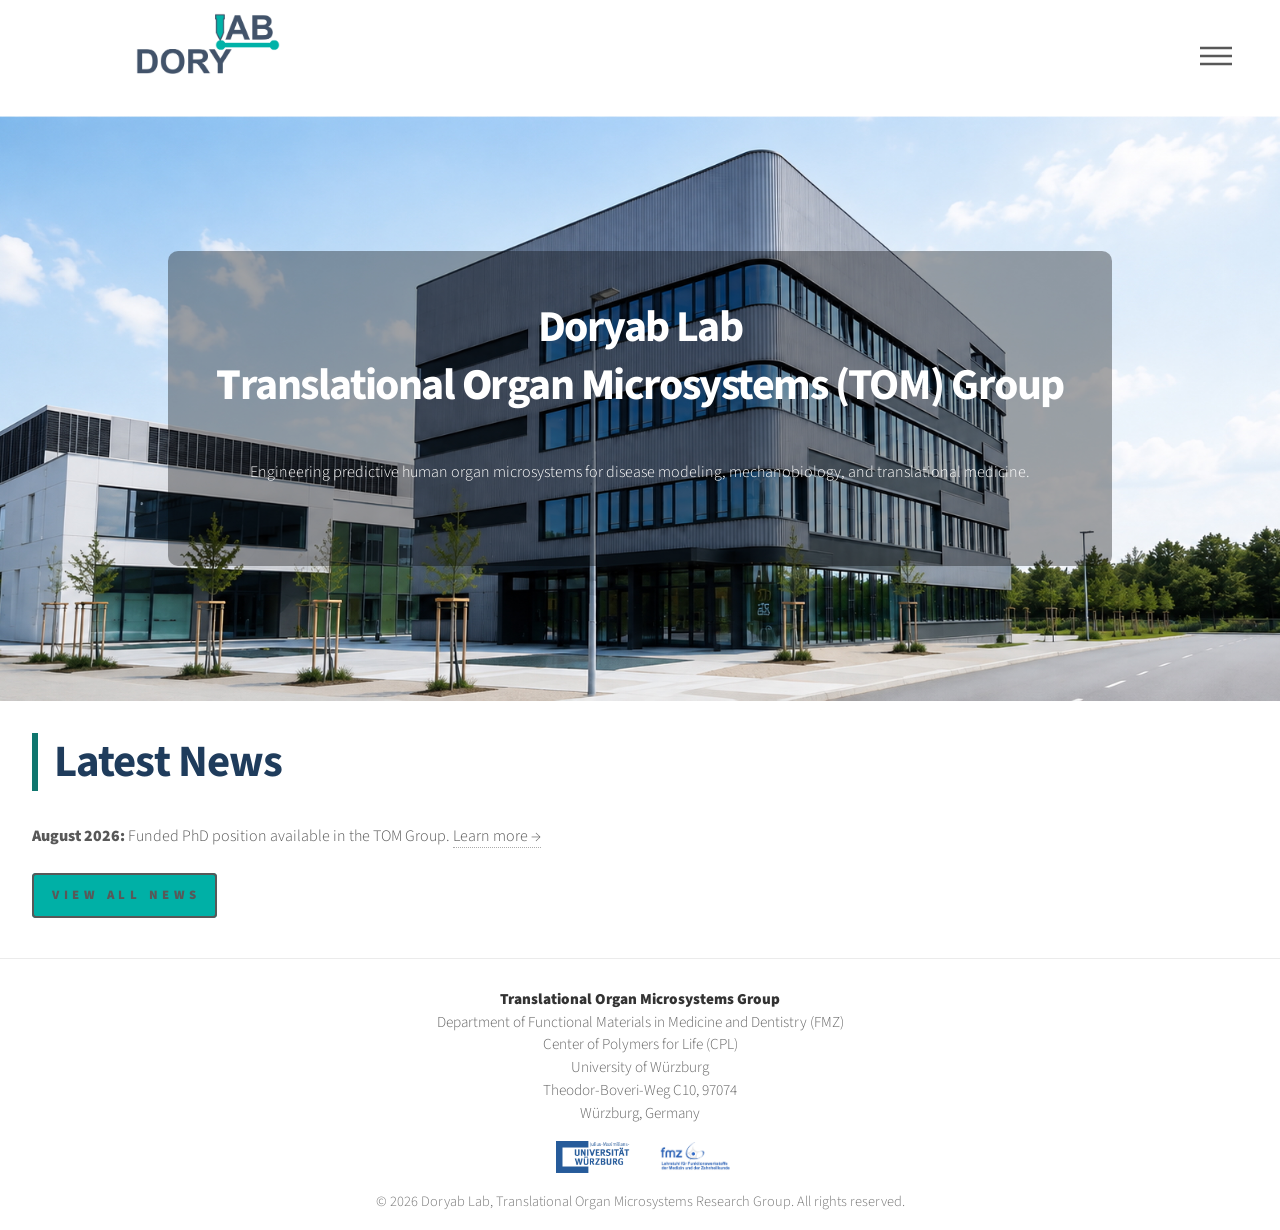
==== index.html @ 197b0c92 "Update index.html" ====
<html>
<head>
    <title>Doryab Lab</title>
    <meta charset="utf-8" />
    <meta name="viewport" content="width=device-width, initial-scale=1, user-scalable=no" />
    <link rel="stylesheet" href="assets/css/main.css" />
    <noscript><link rel="stylesheet" href="assets/css/noscript.css" /></noscript>
</head>
	<body class="is-preload">
		<!-- Wrapper -->
			<div id="wrapper">

				<!-- Header -->
					<header id="header">
						<div class="inner">

							<!-- Logo -->
								<a href="index.html" class="logo">
									<span class="symbol"><img src="images/logo.png" alt="" /></span>
								</a>

							<!-- Nav -->
								<nav>
									<ul>
										<li><a href="#menu">Menu</a></li>
									</ul>
								</nav>

						</div>
					</header>

				<!-- Menu -->
					<nav id="menu">
						<h2>Menu</h2>
						<ul>
							<li><a href="index.html">Home</a></li>
							<li><a href="research.html">Research Vision</a></li>
							<li><a href="team.html">Meet the Team</a></li>
							<li><a href="publications.html">Publications</a></li>
							<li><a href="positions.html">Positions</a></li>
							<li><a href="links.html">Links</a></li>
						</ul>
					</nav>

				<!-- Main -->
					<div id="main">

						<section id="hero">

						<!-- Background media -->
						<img id="hero-image" src="images/hero1.jpg" alt="Hero Image">

						<video id="hero-video" muted autoplay loop playsinline>
							<source src="" type="video/mp4">
						</video>
						<!-- Text Overlay -->
						<div class="hero-overlay">

							<h1>
								Doryab Lab<br>
								<span class="hero-subtitle">
									<strong>T</strong>ranslational
									<strong>O</strong>rgan
									<strong>M</strong>icrosystems (TOM) Group
								</span>
							</h1>

							<p class="hero-text">
								Engineering predictive human organ microsystems for disease modeling,
								mechanobiology, and translational medicine.
							</p>

						</div>

						</section>
<section class="news-section">

    <div class="page-title-box">
        <h1>Latest News</h1>
    </div>

    <div class="news-slider">

        <div class="news-item active">
            <p>
                <strong>August 2026:</strong>
                Funded PhD position available in the TOM Group.
                <a href="positions.html">Learn more →</a>
            </p>
        </div>

<div class="news-item">
    <p>
        <strong>August 2026:</strong>
        Postdoctoral opportunities available in the TOM Group.
        <a href="positions.html">Learn more →</a>
    </p>
</div>

        <div class="news-item">
            <p>
                <strong>August 2026:</strong>
                Master's thesis projects are now available.
                <a href="positions.html">Learn more →</a>
            </p>
        </div>

        <div class="news-item">
            <p>
                <strong>August 2026:</strong>
                New publication in <em>Thorax</em>: “Breathing Immunity into In Vitro Lung Models.”
                <a href="news.html">Read more →</a>
            </p>
        </div>

        <div class="news-item">
            <p>
                <strong>August 2026:</strong>
                Doryab Lab established at the Center of Polymers for Life (CPL), University of Würzburg.
                <a href="news.html">Read more →</a>
            </p>
        </div>

    </div>

    <a href="news.html" class="button">View All News</a>

</section>
<footer id="footer-minimal">

<div class="footer-contact">

    <div class="footer-address">
        <strong>Translational Organ Microsystems Group</strong><br>
        Department of Functional Materials in Medicine and Dentistry (FMZ)<br>
        Center of Polymers for Life (CPL)<br>
        University of Würzburg<br>
        Theodor-Boveri-Weg C10, 97074<br>
        Würzburg, Germany
    </div>

    <div class="footer-logos">

        <a href="https://www.uni-wuerzburg.de/en/university/"
           target="_blank"
           title="University of Würzburg">
            <img src="images/Universität_Würzburg_Logo.png"
                 alt="University of Würzburg"
                 class="uni-logo">
        </a>

        <a href="https://www.fmz.uni-wuerzburg.de/"
           target="_blank"
           title="FMZ">
            <img src="images/fmz logo.jpg"
                 alt="FMZ"
                 class="fmz-logo">
        </a>

    </div>

</div>

<p class="footer-copyright">
    &copy; 2026 Doryab Lab, Translational Organ Microsystems Research Group.
    All rights reserved.
</p>

</footer>


		<!-- Scripts -->
			<script src="assets/js/jquery.min.js"></script>
			<script src="assets/js/browser.min.js"></script>
			<script src="assets/js/breakpoints.min.js"></script>
			<script src="assets/js/util.js"></script>
			<script src="assets/js/main.js"></script>

				<script>

			const mediaItems = [

				{ type: "image", src: "images/hero1.jpg", duration: 5000 },

				{ type: "image", src: "images/hero2.jpg", duration: 5000 },

				{ type: "image", src: "images/hero3.jpg", duration: 5000 },

				{ type: "image", src: "images/hero4.jpg", duration: 5000 },
				
				{ type: "image", src: "images/hero5.jpg", duration: 5000 },

				{ type: "image", src: "images/hero6.jpg", duration: 5000 },

				{ type: "image", src: "images/hero7.jpg", duration: 5000 },

			];

			let currentIndex = 0;

			const heroImage = document.getElementById("hero-image");
			const heroVideo = document.getElementById("hero-video");

			function showMedia(index) {

				const item = mediaItems[index];

				if (item.type === "image") {

					heroVideo.pause();
					heroVideo.style.display = "none";

					heroImage.style.display = "block";
					heroImage.src = item.src;

				} else {

					heroImage.style.display = "none";

					heroVideo.style.display = "block";

					heroVideo.src = item.src;

					heroVideo.load();

					heroVideo.play();

				}

				setTimeout(() => {

					currentIndex++;

					if (currentIndex >= mediaItems.length)
						currentIndex = 0;

					showMedia(currentIndex);

				}, item.duration);
			}

			showMedia(0);

			</script>
	
<script>

let index = 0;
const items = document.querySelectorAll(".news-item");

function showNextNews() {

    items[index].classList.remove("active");

    index = (index + 1) % items.length;

    items[index].classList.add("active");

}

setInterval(showNextNews, 4000);

</script>
</body>
</html>
---- assets/css/main.css ----
@import url(fontawesome-all.min.css);
@import url("https://fonts.googleapis.com/css?family=Source+Sans+Pro:300,700,900");

/*
	Phantom by HTML5 UP
	html5up.net | @ajlkn
	Free for personal and commercial use under the CCA 3.0 license (html5up.net/license)
*/

html, body, div, span, applet, object,
iframe, h1, h2, h3, h4, h5, h6, p, blockquote,
pre, a, abbr, acronym, address, big, cite,
code, del, dfn, em, img, ins, kbd, q, s, samp,
small, strike, strong, sub, sup, tt, var, b,
u, i, center, dl, dt, dd, ol, ul, li, fieldset,
form, label, legend, table, caption, tbody,
tfoot, thead, tr, th, td, article, aside,
canvas, details, embed, figure, figcaption,
footer, header, hgroup, menu, nav, output, ruby,
section, summary, time, mark, audio, video {
	margin: 0;
	padding: 0;
	border: 0;
	font-size: 100%;
	font: inherit;
	vertical-align: baseline;}

article, aside, details, figcaption, figure,
footer, header, hgroup, menu, nav, section {
	display: block;}

body {
	line-height: 1;
}

ol, ul {
	list-style: none;
}

blockquote, q {
	quotes: none;
}

	blockquote:before, blockquote:after, q:before, q:after {
		content: '';
		content: none;
	}

table {
	border-collapse: collapse;
	border-spacing: 0;
}

body {
	-webkit-text-size-adjust: none;
}

mark {
	background-color: transparent;
	color: inherit;
}

input::-moz-focus-inner {
	border: 0;
	padding: 0;
}

input, select, textarea {
	-moz-appearance: none;
	-webkit-appearance: none;
	-ms-appearance: none;
	appearance: none;
}

/* Basic */

	@-ms-viewport {
		width: device-width;
	}

	body {
		-ms-overflow-style: scrollbar;
	}

	@media screen and (max-width: 480px) {

		html, body {
			min-width: 320px;
		}

	}

	html {
		box-sizing: border-box;
	}

	*, *:before, *:after {
		box-sizing: inherit;
	}

	body {
		background: #ffffff;
	}

		body.is-preload *, body.is-preload *:before, body.is-preload *:after {
			-moz-animation: none !important;
			-webkit-animation: none !important;
			-ms-animation: none !important;
			animation: none !important;
			-moz-transition: none !important;
			-webkit-transition: none !important;
			-ms-transition: none !important;
			transition: none !important;
		}

/* Type */

	body, input, select, textarea {
		color: #585858;
		font-family: "Source Sans Pro", Helvetica, sans-serif;
		font-size: 16pt;
		font-weight: 300;
		line-height: 1.75;
	}

		@media screen and (max-width: 1680px) {

			body, input, select, textarea {
				font-size: 14pt;
			}

		}

		@media screen and (max-width: 1280px) {

			body, input, select, textarea {
				font-size: 12pt;
			}

		}

	a {
		-moz-transition: border-bottom-color 0.2s ease, color 0.2s ease;
		-webkit-transition: border-bottom-color 0.2s ease, color 0.2s ease;
		-ms-transition: border-bottom-color 0.2s ease, color 0.2s ease;
		transition: border-bottom-color 0.2s ease, color 0.2s ease;
		text-decoration: none;
		color: #585858;
		border-bottom: dotted 1px rgba(88, 88, 88, 0.5);
	}

		a:hover {
			border-bottom-color: transparent;
			color: #f2849e !important;
		}

	strong, b {
		font-weight: 900;
	}

	em, i {
		font-style: italic;
	}

	p {
		margin: 0 0 2em 0;
	}

	h1 {
		font-size: 2.75em;
		font-weight: 700;
		line-height: 1.3;
		margin: 0 0 1em 0;
		letter-spacing: -0.035em;
	}

		h1 a {
			color: inherit;
		}

		@media screen and (max-width: 736px) {

			h1 {
				font-size: 2em;
				margin: 0 0 1em 0;
			}

		}

		@media screen and (max-width: 360px) {

			h1 {
				font-size: 1.75em;
			}

		}

	h2, h3, h4, h5, h6 {
		font-weight: 900;
		line-height: 1.5;
		margin: 0 0 2em 0;
		text-transform: uppercase;
		letter-spacing: 0.35em;
	}

		h2 a, h3 a, h4 a, h5 a, h6 a {
			color: inherit;
		}

	h2 {
		font-size: 1.1em;
	}

	h3 {
		font-size: 1em;
	}

	h4 {
		font-size: 0.8em;
	}

	h5 {
		font-size: 0.8em;
	}

	h6 {
		font-size: 0.8em;
	}

	@media screen and (max-width: 980px) {

		h1 br, h2 br, h3 br, h4 br, h5 br, h6 br {
			display: none;
		}

	}

	@media screen and (max-width: 736px) {

		h2 {
			font-size: 1em;
		}

		h3 {
			font-size: 0.8em;
		}

	}

	sub {
		font-size: 0.8em;
		position: relative;
		top: 0.5em;
	}

	sup {
		font-size: 0.8em;
		position: relative;
		top: -0.5em;
	}

	blockquote {
		border-left: solid 4px #c9c9c9;
		font-style: italic;
		margin: 0 0 2em 0;
		padding: 0.5em 0 0.5em 2em;
	}

	code {
		background: rgba(144, 144, 144, 0.075);
		border-radius: 4px;
		border: solid 1px #c9c9c9;
		font-family: "Courier New", monospace;
		font-size: 0.9em;
		margin: 0 0.25em;
		padding: 0.25em 0.65em;
	}

	pre {
		-webkit-overflow-scrolling: touch;
		font-family: "Courier New", monospace;
		font-size: 0.9em;
		margin: 0 0 2em 0;
	}

		pre code {
			display: block;
			line-height: 1.75;
			padding: 1em 1.5em;
			overflow-x: auto;
		}

	hr {
		border: 0;
		border-bottom: solid 1px #c9c9c9;
		margin: 2em 0;
	}

		hr.major {
			margin: 3em 0;
		}

	.align-left {
		text-align: left;
	}

	.align-center {
		text-align: center;
	}

	.align-right {
		text-align: right;
	}

/* Row */

	.row {
		display: flex;
		flex-wrap: wrap;
		box-sizing: border-box;
		align-items: stretch;
	}

		.row > * {
			box-sizing: border-box;
		}

		.row.gtr-uniform > * > :last-child {
			margin-bottom: 0;
		}

		.row.aln-left {
			justify-content: flex-start;
		}

		.row.aln-center {
			justify-content: center;
		}

		.row.aln-right {
			justify-content: flex-end;
		}

		.row.aln-top {
			align-items: flex-start;
		}

		.row.aln-middle {
			align-items: center;
		}

		.row.aln-bottom {
			align-items: flex-end;
		}

		.row > .imp {
			order: -1;
		}

		.row > .col-1 {
			width: 8.33333%;
		}

		.row > .off-1 {
			margin-left: 8.33333%;
		}

		.row > .col-2 {
			width: 16.66667%;
		}

		.row > .off-2 {
			margin-left: 16.66667%;
		}

		.row > .col-3 {
			width: 25%;
		}

		.row > .off-3 {
			margin-left: 25%;
		}

		.row > .col-4 {
			width: 33.33333%;
		}

		.row > .off-4 {
			margin-left: 33.33333%;
		}

		.row > .col-5 {
			width: 41.66667%;
		}

		.row > .off-5 {
			margin-left: 41.66667%;
		}

		.row > .col-6 {
			width: 50%;
		}

		.row > .off-6 {
			margin-left: 50%;
		}

		.row > .col-7 {
			width: 58.33333%;
		}

		.row > .off-7 {
			margin-left: 58.33333%;
		}

		.row > .col-8 {
			width: 66.66667%;
		}

		.row > .off-8 {
			margin-left: 66.66667%;
		}

		.row > .col-9 {
			width: 75%;
		}

		.row > .off-9 {
			margin-left: 75%;
		}

		.row > .col-10 {
			width: 83.33333%;
		}

		.row > .off-10 {
			margin-left: 83.33333%;
		}

		.row > .col-11 {
			width: 91.66667%;
		}

		.row > .off-11 {
			margin-left: 91.66667%;
		}

		.row > .col-12 {
			width: 100%;
		}

		.row > .off-12 {
			margin-left: 100%;
		}

		.row.gtr-0 {
			margin-top: 0;
			margin-left: 0em;
		}

			.row.gtr-0 > * {
				padding: 0 0 0 0em;
			}

			.row.gtr-0.gtr-uniform {
				margin-top: 0em;
			}

				.row.gtr-0.gtr-uniform > * {
					padding-top: 0em;
				}

		.row.gtr-25 {
			margin-top: 0;
			margin-left: -0.5em;
		}

			.row.gtr-25 > * {
				padding: 0 0 0 0.5em;
			}

			.row.gtr-25.gtr-uniform {
				margin-top: -0.5em;
			}

				.row.gtr-25.gtr-uniform > * {
					padding-top: 0.5em;
				}

		.row.gtr-50 {
			margin-top: 0;
			margin-left: -1em;
		}

			.row.gtr-50 > * {
				padding: 0 0 0 1em;
			}

			.row.gtr-50.gtr-uniform {
				margin-top: -1em;
			}

				.row.gtr-50.gtr-uniform > * {
					padding-top: 1em;
				}

		.row {
			margin-top: 0;
			margin-left: -2em;
		}

			.row > * {
				padding: 0 0 0 2em;
			}

			.row.gtr-uniform {
				margin-top: -2em;
			}

				.row.gtr-uniform > * {
					padding-top: 2em;
				}

		.row.gtr-150 {
			margin-top: 0;
			margin-left: -3em;
		}

			.row.gtr-150 > * {
				padding: 0 0 0 3em;
			}

			.row.gtr-150.gtr-uniform {
				margin-top: -3em;
			}

				.row.gtr-150.gtr-uniform > * {
					padding-top: 3em;
				}

		.row.gtr-200 {
			margin-top: 0;
			margin-left: -4em;
		}

			.row.gtr-200 > * {
				padding: 0 0 0 4em;
			}

			.row.gtr-200.gtr-uniform {
				margin-top: -4em;
			}

				.row.gtr-200.gtr-uniform > * {
					padding-top: 4em;
				}

		@media screen and (max-width: 1680px) {

			.row {
				display: flex;
				flex-wrap: wrap;
				box-sizing: border-box;
				align-items: stretch;
			}

				.row > * {
					box-sizing: border-box;
				}

				.row.gtr-uniform > * > :last-child {
					margin-bottom: 0;
				}

				.row.aln-left {
					justify-content: flex-start;
				}

				.row.aln-center {
					justify-content: center;
				}

				.row.aln-right {
					justify-content: flex-end;
				}

				.row.aln-top {
					align-items: flex-start;
				}

				.row.aln-middle {
					align-items: center;
				}

				.row.aln-bottom {
					align-items: flex-end;
				}

				.row > .imp-xlarge {
					order: -1;
				}

				.row > .col-1-xlarge {
					width: 8.33333%;
				}

				.row > .off-1-xlarge {
					margin-left: 8.33333%;
				}

				.row > .col-2-xlarge {
					width: 16.66667%;
				}

				.row > .off-2-xlarge {
					margin-left: 16.66667%;
				}

				.row > .col-3-xlarge {
					width: 25%;
				}

				.row > .off-3-xlarge {
					margin-left: 25%;
				}

				.row > .col-4-xlarge {
					width: 33.33333%;
				}

				.row > .off-4-xlarge {
					margin-left: 33.33333%;
				}

				.row > .col-5-xlarge {
					width: 41.66667%;
				}

				.row > .off-5-xlarge {
					margin-left: 41.66667%;
				}

				.row > .col-6-xlarge {
					width: 50%;
				}

				.row > .off-6-xlarge {
					margin-left: 50%;
				}

				.row > .col-7-xlarge {
					width: 58.33333%;
				}

				.row > .off-7-xlarge {
					margin-left: 58.33333%;
				}

				.row > .col-8-xlarge {
					width: 66.66667%;
				}

				.row > .off-8-xlarge {
					margin-left: 66.66667%;
				}

				.row > .col-9-xlarge {
					width: 75%;
				}

				.row > .off-9-xlarge {
					margin-left: 75%;
				}

				.row > .col-10-xlarge {
					width: 83.33333%;
				}

				.row > .off-10-xlarge {
					margin-left: 83.33333%;
				}

				.row > .col-11-xlarge {
					width: 91.66667%;
				}

				.row > .off-11-xlarge {
					margin-left: 91.66667%;
				}

				.row > .col-12-xlarge {
					width: 100%;
				}

				.row > .off-12-xlarge {
					margin-left: 100%;
				}

				.row.gtr-0 {
					margin-top: 0;
					margin-left: 0em;
				}

					.row.gtr-0 > * {
						padding: 0 0 0 0em;
					}

					.row.gtr-0.gtr-uniform {
						margin-top: 0em;
					}

						.row.gtr-0.gtr-uniform > * {
							padding-top: 0em;
						}

				.row.gtr-25 {
					margin-top: 0;
					margin-left: -0.5em;
				}

					.row.gtr-25 > * {
						padding: 0 0 0 0.5em;
					}

					.row.gtr-25.gtr-uniform {
						margin-top: -0.5em;
					}

						.row.gtr-25.gtr-uniform > * {
							padding-top: 0.5em;
						}

				.row.gtr-50 {
					margin-top: 0;
					margin-left: -1em;
				}

					.row.gtr-50 > * {
						padding: 0 0 0 1em;
					}

					.row.gtr-50.gtr-uniform {
						margin-top: -1em;
					}

						.row.gtr-50.gtr-uniform > * {
							padding-top: 1em;
						}

				.row {
					margin-top: 0;
					margin-left: -2em;
				}

					.row > * {
						padding: 0 0 0 2em;
					}

					.row.gtr-uniform {
						margin-top: -2em;
					}

						.row.gtr-uniform > * {
							padding-top: 2em;
						}

				.row.gtr-150 {
					margin-top: 0;
					margin-left: -3em;
				}

					.row.gtr-150 > * {
						padding: 0 0 0 3em;
					}

					.row.gtr-150.gtr-uniform {
						margin-top: -3em;
					}

						.row.gtr-150.gtr-uniform > * {
							padding-top: 3em;
						}

				.row.gtr-200 {
					margin-top: 0;
					margin-left: -4em;
				}

					.row.gtr-200 > * {
						padding: 0 0 0 4em;
					}

					.row.gtr-200.gtr-uniform {
						margin-top: -4em;
					}

						.row.gtr-200.gtr-uniform > * {
							padding-top: 4em;
						}

		}

		@media screen and (max-width: 1280px) {

			.row {
				display: flex;
				flex-wrap: wrap;
				box-sizing: border-box;
				align-items: stretch;
			}

				.row > * {
					box-sizing: border-box;
				}

				.row.gtr-uniform > * > :last-child {
					margin-bottom: 0;
				}

				.row.aln-left {
					justify-content: flex-start;
				}

				.row.aln-center {
					justify-content: center;
				}

				.row.aln-right {
					justify-content: flex-end;
				}

				.row.aln-top {
					align-items: flex-start;
				}

				.row.aln-middle {
					align-items: center;
				}

				.row.aln-bottom {
					align-items: flex-end;
				}

				.row > .imp-large {
					order: -1;
				}

				.row > .col-1-large {
					width: 8.33333%;
				}

				.row > .off-1-large {
					margin-left: 8.33333%;
				}

				.row > .col-2-large {
					width: 16.66667%;
				}

				.row > .off-2-large {
					margin-left: 16.66667%;
				}

				.row > .col-3-large {
					width: 25%;
				}

				.row > .off-3-large {
					margin-left: 25%;
				}

				.row > .col-4-large {
					width: 33.33333%;
				}

				.row > .off-4-large {
					margin-left: 33.33333%;
				}

				.row > .col-5-large {
					width: 41.66667%;
				}

				.row > .off-5-large {
					margin-left: 41.66667%;
				}

				.row > .col-6-large {
					width: 50%;
				}

				.row > .off-6-large {
					margin-left: 50%;
				}

				.row > .col-7-large {
					width: 58.33333%;
				}

				.row > .off-7-large {
					margin-left: 58.33333%;
				}

				.row > .col-8-large {
					width: 66.66667%;
				}

				.row > .off-8-large {
					margin-left: 66.66667%;
				}

				.row > .col-9-large {
					width: 75%;
				}

				.row > .off-9-large {
					margin-left: 75%;
				}

				.row > .col-10-large {
					width: 83.33333%;
				}

				.row > .off-10-large {
					margin-left: 83.33333%;
				}

				.row > .col-11-large {
					width: 91.66667%;
				}

				.row > .off-11-large {
					margin-left: 91.66667%;
				}

				.row > .col-12-large {
					width: 100%;
				}

				.row > .off-12-large {
					margin-left: 100%;
				}

				.row.gtr-0 {
					margin-top: 0;
					margin-left: 0em;
				}

					.row.gtr-0 > * {
						padding: 0 0 0 0em;
					}

					.row.gtr-0.gtr-uniform {
						margin-top: 0em;
					}

						.row.gtr-0.gtr-uniform > * {
							padding-top: 0em;
						}

				.row.gtr-25 {
					margin-top: 0;
					margin-left: -0.5em;
				}

					.row.gtr-25 > * {
						padding: 0 0 0 0.5em;
					}

					.row.gtr-25.gtr-uniform {
						margin-top: -0.5em;
					}

						.row.gtr-25.gtr-uniform > * {
							padding-top: 0.5em;
						}

				.row.gtr-50 {
					margin-top: 0;
					margin-left: -1em;
				}

					.row.gtr-50 > * {
						padding: 0 0 0 1em;
					}

					.row.gtr-50.gtr-uniform {
						margin-top: -1em;
					}

						.row.gtr-50.gtr-uniform > * {
							padding-top: 1em;
						}

				.row {
					margin-top: 0;
					margin-left: -2em;
				}

					.row > * {
						padding: 0 0 0 2em;
					}

					.row.gtr-uniform {
						margin-top: -2em;
					}

						.row.gtr-uniform > * {
							padding-top: 2em;
						}

				.row.gtr-150 {
					margin-top: 0;
					margin-left: -3em;
				}

					.row.gtr-150 > * {
						padding: 0 0 0 3em;
					}

					.row.gtr-150.gtr-uniform {
						margin-top: -3em;
					}

						.row.gtr-150.gtr-uniform > * {
							padding-top: 3em;
						}

				.row.gtr-200 {
					margin-top: 0;
					margin-left: -4em;
				}

					.row.gtr-200 > * {
						padding: 0 0 0 4em;
					}

					.row.gtr-200.gtr-uniform {
						margin-top: -4em;
					}

						.row.gtr-200.gtr-uniform > * {
							padding-top: 4em;
						}

		}

		@media screen and (max-width: 980px) {

			.row {
				display: flex;
				flex-wrap: wrap;
				box-sizing: border-box;
				align-items: stretch;
			}

				.row > * {
					box-sizing: border-box;
				}

				.row.gtr-uniform > * > :last-child {
					margin-bottom: 0;
				}

				.row.aln-left {
					justify-content: flex-start;
				}

				.row.aln-center {
					justify-content: center;
				}

				.row.aln-right {
					justify-content: flex-end;
				}

				.row.aln-top {
					align-items: flex-start;
				}

				.row.aln-middle {
					align-items: center;
				}

				.row.aln-bottom {
					align-items: flex-end;
				}

				.row > .imp-medium {
					order: -1;
				}

				.row > .col-1-medium {
					width: 8.33333%;
				}

				.row > .off-1-medium {
					margin-left: 8.33333%;
				}

				.row > .col-2-medium {
					width: 16.66667%;
				}

				.row > .off-2-medium {
					margin-left: 16.66667%;
				}

				.row > .col-3-medium {
					width: 25%;
				}

				.row > .off-3-medium {
					margin-left: 25%;
				}

				.row > .col-4-medium {
					width: 33.33333%;
				}

				.row > .off-4-medium {
					margin-left: 33.33333%;
				}

				.row > .col-5-medium {
					width: 41.66667%;
				}

				.row > .off-5-medium {
					margin-left: 41.66667%;
				}

				.row > .col-6-medium {
					width: 50%;
				}

				.row > .off-6-medium {
					margin-left: 50%;
				}

				.row > .col-7-medium {
					width: 58.33333%;
				}

				.row > .off-7-medium {
					margin-left: 58.33333%;
				}

				.row > .col-8-medium {
					width: 66.66667%;
				}

				.row > .off-8-medium {
					margin-left: 66.66667%;
				}

				.row > .col-9-medium {
					width: 75%;
				}

				.row > .off-9-medium {
					margin-left: 75%;
				}

				.row > .col-10-medium {
					width: 83.33333%;
				}

				.row > .off-10-medium {
					margin-left: 83.33333%;
				}

				.row > .col-11-medium {
					width: 91.66667%;
				}

				.row > .off-11-medium {
					margin-left: 91.66667%;
				}

				.row > .col-12-medium {
					width: 100%;
				}

				.row > .off-12-medium {
					margin-left: 100%;
				}

				.row.gtr-0 {
					margin-top: 0;
					margin-left: 0em;
				}

					.row.gtr-0 > * {
						padding: 0 0 0 0em;
					}

					.row.gtr-0.gtr-uniform {
						margin-top: 0em;
					}

						.row.gtr-0.gtr-uniform > * {
							padding-top: 0em;
						}

				.row.gtr-25 {
					margin-top: 0;
					margin-left: -0.375em;
				}

					.row.gtr-25 > * {
						padding: 0 0 0 0.375em;
					}

					.row.gtr-25.gtr-uniform {
						margin-top: -0.375em;
					}

						.row.gtr-25.gtr-uniform > * {
							padding-top: 0.375em;
						}

				.row.gtr-50 {
					margin-top: 0;
					margin-left: -0.75em;
				}

					.row.gtr-50 > * {
						padding: 0 0 0 0.75em;
					}

					.row.gtr-50.gtr-uniform {
						margin-top: -0.75em;
					}

						.row.gtr-50.gtr-uniform > * {
							padding-top: 0.75em;
						}

				.row {
					margin-top: 0;
					margin-left: -1.5em;
				}

					.row > * {
						padding: 0 0 0 1.5em;
					}

					.row.gtr-uniform {
						margin-top: -1.5em;
					}

						.row.gtr-uniform > * {
							padding-top: 1.5em;
						}

				.row.gtr-150 {
					margin-top: 0;
					margin-left: -2.25em;
				}

					.row.gtr-150 > * {
						padding: 0 0 0 2.25em;
					}

					.row.gtr-150.gtr-uniform {
						margin-top: -2.25em;
					}

						.row.gtr-150.gtr-uniform > * {
							padding-top: 2.25em;
						}

				.row.gtr-200 {
					margin-top: 0;
					margin-left: -3em;
				}

					.row.gtr-200 > * {
						padding: 0 0 0 3em;
					}

					.row.gtr-200.gtr-uniform {
						margin-top: -3em;
					}

						.row.gtr-200.gtr-uniform > * {
							padding-top: 3em;
						}

		}

		@media screen and (max-width: 736px) {

			.row {
				display: flex;
				flex-wrap: wrap;
				box-sizing: border-box;
				align-items: stretch;
			}

				.row > * {
					box-sizing: border-box;
				}

				.row.gtr-uniform > * > :last-child {
					margin-bottom: 0;
				}

				.row.aln-left {
					justify-content: flex-start;
				}

				.row.aln-center {
					justify-content: center;
				}

				.row.aln-right {
					justify-content: flex-end;
				}

				.row.aln-top {
					align-items: flex-start;
				}

				.row.aln-middle {
					align-items: center;
				}

				.row.aln-bottom {
					align-items: flex-end;
				}

				.row > .imp-small {
					order: -1;
				}

				.row > .col-1-small {
					width: 8.33333%;
				}

				.row > .off-1-small {
					margin-left: 8.33333%;
				}

				.row > .col-2-small {
					width: 16.66667%;
				}

				.row > .off-2-small {
					margin-left: 16.66667%;
				}

				.row > .col-3-small {
					width: 25%;
				}

				.row > .off-3-small {
					margin-left: 25%;
				}

				.row > .col-4-small {
					width: 33.33333%;
				}

				.row > .off-4-small {
					margin-left: 33.33333%;
				}

				.row > .col-5-small {
					width: 41.66667%;
				}

				.row > .off-5-small {
					margin-left: 41.66667%;
				}

				.row > .col-6-small {
					width: 50%;
				}

				.row > .off-6-small {
					margin-left: 50%;
				}

				.row > .col-7-small {
					width: 58.33333%;
				}

				.row > .off-7-small {
					margin-left: 58.33333%;
				}

				.row > .col-8-small {
					width: 66.66667%;
				}

				.row > .off-8-small {
					margin-left: 66.66667%;
				}

				.row > .col-9-small {
					width: 75%;
				}

				.row > .off-9-small {
					margin-left: 75%;
				}

				.row > .col-10-small {
					width: 83.33333%;
				}

				.row > .off-10-small {
					margin-left: 83.33333%;
				}

				.row > .col-11-small {
					width: 91.66667%;
				}

				.row > .off-11-small {
					margin-left: 91.66667%;
				}

				.row > .col-12-small {
					width: 100%;
				}

				.row > .off-12-small {
					margin-left: 100%;
				}

				.row.gtr-0 {
					margin-top: 0;
					margin-left: 0em;
				}

					.row.gtr-0 > * {
						padding: 0 0 0 0em;
					}

					.row.gtr-0.gtr-uniform {
						margin-top: 0em;
					}

						.row.gtr-0.gtr-uniform > * {
							padding-top: 0em;
						}

				.row.gtr-25 {
					margin-top: 0;
					margin-left: -0.25em;
				}

					.row.gtr-25 > * {
						padding: 0 0 0 0.25em;
					}

					.row.gtr-25.gtr-uniform {
						margin-top: -0.25em;
					}

						.row.gtr-25.gtr-uniform > * {
							padding-top: 0.25em;
						}

				.row.gtr-50 {
					margin-top: 0;
					margin-left: -0.5em;
				}

					.row.gtr-50 > * {
						padding: 0 0 0 0.5em;
					}

					.row.gtr-50.gtr-uniform {
						margin-top: -0.5em;
					}

						.row.gtr-50.gtr-uniform > * {
							padding-top: 0.5em;
						}

				.row {
					margin-top: 0;
					margin-left: -1em;
				}

					.row > * {
						padding: 0 0 0 1em;
					}

					.row.gtr-uniform {
						margin-top: -1em;
					}

						.row.gtr-uniform > * {
							padding-top: 1em;
						}

				.row.gtr-150 {
					margin-top: 0;
					margin-left: -1.5em;
				}

					.row.gtr-150 > * {
						padding: 0 0 0 1.5em;
					}

					.row.gtr-150.gtr-uniform {
						margin-top: -1.5em;
					}

						.row.gtr-150.gtr-uniform > * {
							padding-top: 1.5em;
						}

				.row.gtr-200 {
					margin-top: 0;
					margin-left: -2em;
				}

					.row.gtr-200 > * {
						padding: 0 0 0 2em;
					}

					.row.gtr-200.gtr-uniform {
						margin-top: -2em;
					}

						.row.gtr-200.gtr-uniform > * {
							padding-top: 2em;
						}

		}

		@media screen and (max-width: 480px) {

			.row {
				display: flex;
				flex-wrap: wrap;
				box-sizing: border-box;
				align-items: stretch;
			}

				.row > * {
					box-sizing: border-box;
				}

				.row.gtr-uniform > * > :last-child {
					margin-bottom: 0;
				}

				.row.aln-left {
					justify-content: flex-start;
				}

				.row.aln-center {
					justify-content: center;
				}

				.row.aln-right {
					justify-content: flex-end;
				}

				.row.aln-top {
					align-items: flex-start;
				}

				.row.aln-middle {
					align-items: center;
				}

				.row.aln-bottom {
					align-items: flex-end;
				}

				.row > .imp-xsmall {
					order: -1;
				}

				.row > .col-1-xsmall {
					width: 8.33333%;
				}

				.row > .off-1-xsmall {
					margin-left: 8.33333%;
				}

				.row > .col-2-xsmall {
					width: 16.66667%;
				}

				.row > .off-2-xsmall {
					margin-left: 16.66667%;
				}

				.row > .col-3-xsmall {
					width: 25%;
				}

				.row > .off-3-xsmall {
					margin-left: 25%;
				}

				.row > .col-4-xsmall {
					width: 33.33333%;
				}

				.row > .off-4-xsmall {
					margin-left: 33.33333%;
				}

				.row > .col-5-xsmall {
					width: 41.66667%;
				}

				.row > .off-5-xsmall {
					margin-left: 41.66667%;
				}

				.row > .col-6-xsmall {
					width: 50%;
				}

				.row > .off-6-xsmall {
					margin-left: 50%;
				}

				.row > .col-7-xsmall {
					width: 58.33333%;
				}

				.row > .off-7-xsmall {
					margin-left: 58.33333%;
				}

				.row > .col-8-xsmall {
					width: 66.66667%;
				}

				.row > .off-8-xsmall {
					margin-left: 66.66667%;
				}

				.row > .col-9-xsmall {
					width: 75%;
				}

				.row > .off-9-xsmall {
					margin-left: 75%;
				}

				.row > .col-10-xsmall {
					width: 83.33333%;
				}

				.row > .off-10-xsmall {
					margin-left: 83.33333%;
				}

				.row > .col-11-xsmall {
					width: 91.66667%;
				}

				.row > .off-11-xsmall {
					margin-left: 91.66667%;
				}

				.row > .col-12-xsmall {
					width: 100%;
				}

				.row > .off-12-xsmall {
					margin-left: 100%;
				}

				.row.gtr-0 {
					margin-top: 0;
					margin-left: 0em;
				}

					.row.gtr-0 > * {
						padding: 0 0 0 0em;
					}

					.row.gtr-0.gtr-uniform {
						margin-top: 0em;
					}

						.row.gtr-0.gtr-uniform > * {
							padding-top: 0em;
						}

				.row.gtr-25 {
					margin-top: 0;
					margin-left: -0.25em;
				}

					.row.gtr-25 > * {
						padding: 0 0 0 0.25em;
					}

					.row.gtr-25.gtr-uniform {
						margin-top: -0.25em;
					}

						.row.gtr-25.gtr-uniform > * {
							padding-top: 0.25em;
						}

				.row.gtr-50 {
					margin-top: 0;
					margin-left: -0.5em;
				}

					.row.gtr-50 > * {
						padding: 0 0 0 0.5em;
					}

					.row.gtr-50.gtr-uniform {
						margin-top: -0.5em;
					}

						.row.gtr-50.gtr-uniform > * {
							padding-top: 0.5em;
						}

				.row {
					margin-top: 0;
					margin-left: -1em;
				}

					.row > * {
						padding: 0 0 0 1em;
					}

					.row.gtr-uniform {
						margin-top: -1em;
					}

						.row.gtr-uniform > * {
							padding-top: 1em;
						}

				.row.gtr-150 {
					margin-top: 0;
					margin-left: -1.5em;
				}

					.row.gtr-150 > * {
						padding: 0 0 0 1.5em;
					}

					.row.gtr-150.gtr-uniform {
						margin-top: -1.5em;
					}

						.row.gtr-150.gtr-uniform > * {
							padding-top: 1.5em;
						}

				.row.gtr-200 {
					margin-top: 0;
					margin-left: -2em;
				}

					.row.gtr-200 > * {
						padding: 0 0 0 2em;
					}

					.row.gtr-200.gtr-uniform {
						margin-top: -2em;
					}

						.row.gtr-200.gtr-uniform > * {
							padding-top: 2em;
						}

		}

/* Section/Article */

	section.special, article.special {
		text-align: center;
	}

	header p {
		margin-top: -1em;
	}

	@media screen and (max-width: 736px) {

		header p {
			margin-top: 0;
		}

	}

/* Icon */

	.icon {
		text-decoration: none;
		border-bottom: none;
		position: relative;
	}

		.icon:before {
			-moz-osx-font-smoothing: grayscale;
			-webkit-font-smoothing: antialiased;
			display: inline-block;
			font-style: normal;
			font-variant: normal;
			text-rendering: auto;
			line-height: 1;
			text-transform: none !important;
			font-family: 'Font Awesome 5 Free';
			font-weight: 400;
		}

		.icon > .label {
			display: none;
		}

		.icon:before {
			line-height: inherit;
		}

		.icon.solid:before {
			font-weight: 900;
		}

		.icon.brands:before {
			font-family: 'Font Awesome 5 Brands';
		}

		.icon.style2 {
			-moz-transition: background-color 0.2s ease-in-out, color 0.2s ease-in-out, border-color 0.2s ease-in-out;
			-webkit-transition: background-color 0.2s ease-in-out, color 0.2s ease-in-out, border-color 0.2s ease-in-out;
			-ms-transition: background-color 0.2s ease-in-out, color 0.2s ease-in-out, border-color 0.2s ease-in-out;
			transition: background-color 0.2s ease-in-out, color 0.2s ease-in-out, border-color 0.2s ease-in-out;
			background-color: transparent;
			border: solid 1px #c9c9c9;
			border-radius: 4px;
			width: 2.65em;
			height: 2.65em;
			display: inline-block;
			text-align: center;
			line-height: 2.65em;
			color: inherit;
		}

			.icon.style2:before {
				font-size: 1.1em;
			}

			.icon.style2:hover {
				color: #f2849e;
				border-color: #f2849e;
			}

			.icon.style2:active {
				background-color: rgba(242, 132, 158, 0.1);
			}

/* List */

	ol {
		list-style: decimal;
		margin: 0 0 2em 0;
		padding-left: 1.25em;
	}

		ol li {
			padding-left: 0.25em;
		}

	ul {
		list-style: disc;
		margin: 0 0 2em 0;
		padding-left: 1em;
	}

		ul li {
			padding-left: 0.5em;
		}

		ul.alt {
			list-style: none;
			padding-left: 0;
		}

			ul.alt li {
				border-top: solid 1px #c9c9c9;
				padding: 0.5em 0;
			}

				ul.alt li:first-child {
					border-top: 0;
					padding-top: 0;
				}

	dl {
		margin: 0 0 2em 0;
	}

		dl dt {
			display: block;
			font-weight: 900;
			margin: 0 0 1em 0;
		}

		dl dd {
			margin-left: 2em;
		}

/* Actions */

	ul.actions {
		display: -moz-flex;
		display: -webkit-flex;
		display: -ms-flex;
		display: flex;
		cursor: default;
		list-style: none;
		margin-left: -1em;
		padding-left: 0;
	}

		ul.actions li {
			padding: 0 0 0 1em;
			vertical-align: middle;
		}

		ul.actions.special {
			-moz-justify-content: center;
			-webkit-justify-content: center;
			-ms-justify-content: center;
			justify-content: center;
			width: 100%;
			margin-left: 0;
		}

			ul.actions.special li:first-child {
				padding-left: 0;
			}

		ul.actions.stacked {
			-moz-flex-direction: column;
			-webkit-flex-direction: column;
			-ms-flex-direction: column;
			flex-direction: column;
			margin-left: 0;
		}

			ul.actions.stacked li {
				padding: 1.3em 0 0 0;
			}

				ul.actions.stacked li:first-child {
					padding-top: 0;
				}

		ul.actions.fit {
			width: calc(100% + 1em);
		}

			ul.actions.fit li {
				-moz-flex-grow: 1;
				-webkit-flex-grow: 1;
				-ms-flex-grow: 1;
				flex-grow: 1;
				-moz-flex-shrink: 1;
				-webkit-flex-shrink: 1;
				-ms-flex-shrink: 1;
				flex-shrink: 1;
				width: 100%;
			}

				ul.actions.fit li > * {
					width: 100%;
				}

			ul.actions.fit.stacked {
				width: 100%;
			}

		@media screen and (max-width: 480px) {

			ul.actions:not(.fixed) {
				-moz-flex-direction: column;
				-webkit-flex-direction: column;
				-ms-flex-direction: column;
				flex-direction: column;
				margin-left: 0;
				width: 100% !important;
			}

				ul.actions:not(.fixed) li {
					-moz-flex-grow: 1;
					-webkit-flex-grow: 1;
					-ms-flex-grow: 1;
					flex-grow: 1;
					-moz-flex-shrink: 1;
					-webkit-flex-shrink: 1;
					-ms-flex-shrink: 1;
					flex-shrink: 1;
					padding: 1em 0 0 0;
					text-align: center;
					width: 100%;
				}

					ul.actions:not(.fixed) li > * {
						width: 100%;
					}

					ul.actions:not(.fixed) li:first-child {
						padding-top: 0;
					}

					ul.actions:not(.fixed) li input[type="submit"],
					ul.actions:not(.fixed) li input[type="reset"],
					ul.actions:not(.fixed) li input[type="button"],
					ul.actions:not(.fixed) li button,
					ul.actions:not(.fixed) li .button {
						width: 100%;
					}

						ul.actions:not(.fixed) li input[type="submit"].icon:before,
						ul.actions:not(.fixed) li input[type="reset"].icon:before,
						ul.actions:not(.fixed) li input[type="button"].icon:before,
						ul.actions:not(.fixed) li button.icon:before,
						ul.actions:not(.fixed) li .button.icon:before {
							margin-left: -0.5rem;
						}

		}

/* Icons */

	ul.icons {
		cursor: default;
		list-style: none;
		padding-left: 0;
		margin: -1em 0 2em -1em;
	}

		ul.icons li {
			display: inline-block;
			padding: 1em 0 0 1em;
		}

/* Form */

	form {
		margin: 0 0 2em 0;
		overflow-x: hidden;
	}

		form > :last-child {
			margin-bottom: 0;
		}

		form > .fields {
			display: -moz-flex;
			display: -webkit-flex;
			display: -ms-flex;
			display: flex;
			-moz-flex-wrap: wrap;
			-webkit-flex-wrap: wrap;
			-ms-flex-wrap: wrap;
			flex-wrap: wrap;
			width: calc(100% + 3em);
			margin: -1.5em 0 2em -1.5em;
		}

			form > .fields > .field {
				-moz-flex-grow: 0;
				-webkit-flex-grow: 0;
				-ms-flex-grow: 0;
				flex-grow: 0;
				-moz-flex-shrink: 0;
				-webkit-flex-shrink: 0;
				-ms-flex-shrink: 0;
				flex-shrink: 0;
				padding: 1.5em 0 0 1.5em;
				width: calc(100% - 1.5em);
			}

				form > .fields > .field.half {
					width: calc(50% - 0.75em);
				}

				form > .fields > .field.third {
					width: calc(100%/3 - 0.5em);
				}

				form > .fields > .field.quarter {
					width: calc(25% - 0.375em);
				}

		@media screen and (max-width: 480px) {

			form > .fields {
				width: calc(100% + 3em);
				margin: -1.5em 0 2em -1.5em;
			}

				form > .fields > .field {
					padding: 1.5em 0 0 1.5em;
					width: calc(100% - 1.5em);
				}

					form > .fields > .field.half {
						width: calc(100% - 1.5em);
					}

					form > .fields > .field.third {
						width: calc(100% - 1.5em);
					}

					form > .fields > .field.quarter {
						width: calc(100% - 1.5em);
					}

		}

	label {
		display: block;
		font-size: 0.9em;
		font-weight: 900;
		margin: 0 0 1em 0;
	}

	input[type="text"],
	input[type="password"],
	input[type="email"],
	input[type="tel"],
	select,
	textarea {
		-moz-appearance: none;
		-webkit-appearance: none;
		-ms-appearance: none;
		appearance: none;
		background-color: transparent;
		border: none;
		border-radius: 0;
		border-bottom: solid 1px #c9c9c9;
		color: inherit;
		display: block;
		outline: 0;
		padding: 0;
		text-decoration: none;
		width: 100%;
	}

		input[type="text"]:invalid,
		input[type="password"]:invalid,
		input[type="email"]:invalid,
		input[type="tel"]:invalid,
		select:invalid,
		textarea:invalid {
			box-shadow: none;
		}

		input[type="text"]:focus,
		input[type="password"]:focus,
		input[type="email"]:focus,
		input[type="tel"]:focus,
		select:focus,
		textarea:focus {
			border-bottom-color: #f2849e;
			box-shadow: inset 0 -1px 0 0 #f2849e;
		}

	select {
		background-image: url("data:image/svg+xml;charset=utf8,%3Csvg xmlns='http://www.w3.org/2000/svg' width='40' height='40' preserveAspectRatio='none' viewBox='0 0 40 40'%3E%3Cpath d='M9.4,12.3l10.4,10.4l10.4-10.4c0.2-0.2,0.5-0.4,0.9-0.4c0.3,0,0.6,0.1,0.9,0.4l3.3,3.3c0.2,0.2,0.4,0.5,0.4,0.9 c0,0.4-0.1,0.6-0.4,0.9L20.7,31.9c-0.2,0.2-0.5,0.4-0.9,0.4c-0.3,0-0.6-0.1-0.9-0.4L4.3,17.3c-0.2-0.2-0.4-0.5-0.4-0.9 c0-0.4,0.1-0.6,0.4-0.9l3.3-3.3c0.2-0.2,0.5-0.4,0.9-0.4S9.1,12.1,9.4,12.3z' fill='%23c9c9c9' /%3E%3C/svg%3E");
		background-size: 1.25rem;
		background-repeat: no-repeat;
		background-position: calc(100% - 1rem) center;
		height: 3em;
		padding-right: 3em;
		text-overflow: ellipsis;
	}

		select option {
			background: #ffffff;
		}

		select:focus::-ms-value {
			background-color: transparent;
		}

		select::-ms-expand {
			display: none;
		}

	input[type="text"],
	input[type="password"],
	input[type="email"],
	select {
		height: 3em;
	}

	textarea {
		padding: 0;
		min-height: 3.75em;
	}

	input[type="checkbox"],
	input[type="radio"] {
		-moz-appearance: none;
		-webkit-appearance: none;
		-ms-appearance: none;
		appearance: none;
		display: block;
		float: left;
		margin-right: -2em;
		opacity: 0;
		width: 1em;
		z-index: -1;
	}

		input[type="checkbox"] + label,
		input[type="radio"] + label {
			text-decoration: none;
			color: #585858;
			cursor: pointer;
			display: inline-block;
			font-size: 1em;
			font-weight: 300;
			padding-left: 2.55em;
			padding-right: 0.75em;
			position: relative;
		}

			input[type="checkbox"] + label:before,
			input[type="radio"] + label:before {
				-moz-osx-font-smoothing: grayscale;
				-webkit-font-smoothing: antialiased;
				display: inline-block;
				font-style: normal;
				font-variant: normal;
				text-rendering: auto;
				line-height: 1;
				text-transform: none !important;
				font-family: 'Font Awesome 5 Free';
				font-weight: 900;
			}

			input[type="checkbox"] + label:before,
			input[type="radio"] + label:before {
				border-radius: 4px;
				border: solid 1px #c9c9c9;
				content: '';
				display: inline-block;
				font-size: 0.8em;
				height: 2.25em;
				left: 0;
				line-height: 2.25em;
				position: absolute;
				text-align: center;
				top: 0;
				width: 2.25em;
			}

		input[type="checkbox"]:checked + label:before,
		input[type="radio"]:checked + label:before {
			background: #585858;
			border-color: #585858;
			color: #ffffff;
			content: '\f00c';
		}

		input[type="checkbox"]:focus + label:before,
		input[type="radio"]:focus + label:before {
			border-color: #f2849e;
			box-shadow: 0 0 0 1px #f2849e;
		}

	input[type="checkbox"] + label:before {
		border-radius: 4px;
	}

	input[type="radio"] + label:before {
		border-radius: 100%;
	}

/* Box */

	.box {
		border-radius: 4px;
		border: solid 1px #c9c9c9;
		margin-bottom: 2em;
		padding: 1.5em;
	}

		.box > :last-child,
		.box > :last-child > :last-child,
		.box > :last-child > :last-child > :last-child {
			margin-bottom: 0;
		}

		.box.alt {
			border: 0;
			border-radius: 0;
			padding: 0;
		}

/* Image */

	.image {
		border-radius: 4px;
		border: 0;
		display: inline-block;
		position: relative;
	}

		.image img {
			border-radius: 4px;
			display: block;
		}

		.image.left, .image.right {
			max-width: 40%;
		}

			.image.left img, .image.right img {
				width: 100%;
			}

		.image.left {
			float: left;
			padding: 0 1.5em 1em 0;
			top: 0.25em;
		}

		.image.right {
			float: right;
			padding: 0 0 1em 1.5em;
			top: 0.25em;
		}

		.image.fit {
			display: block;
			margin: 0 0 2em 0;
			width: 100%;
		}

			.image.fit img {
				width: 100%;
			}

		.image.main {
			display: block;
			margin: 0 0 3em 0;
			width: 100%;
		}

			.image.main img {
				width: 100%;
			}

			@media screen and (max-width: 736px) {

				.image.main {
					margin: 0 0 2em 0;
				}

			}

/* Table */

	.table-wrapper {
		-webkit-overflow-scrolling: touch;
		overflow-x: auto;
	}

	table {
		margin: 0 0 2em 0;
		width: 100%;
	}

		table tbody tr {
			border: solid 1px #c9c9c9;
			border-left: 0;
			border-right: 0;
		}

			table tbody tr:nth-child(2n + 1) {
				background-color: rgba(144, 144, 144, 0.075);
			}

		table td {
			padding: 0.75em 0.75em;
		}

		table th {
			font-size: 0.9em;
			font-weight: 900;
			padding: 0 0.75em 0.75em 0.75em;
			text-align: left;
		}

		table thead {
			border-bottom: solid 2px #c9c9c9;
		}

		table tfoot {
			border-top: solid 2px #c9c9c9;
		}

		table.alt {
			border-collapse: separate;
		}

			table.alt tbody tr td {
				border: solid 1px #c9c9c9;
				border-left-width: 0;
				border-top-width: 0;
			}

				table.alt tbody tr td:first-child {
					border-left-width: 1px;
				}

			table.alt tbody tr:first-child td {
				border-top-width: 1px;
			}

			table.alt thead {
				border-bottom: 0;
			}

			table.alt tfoot {
				border-top: 0;
			}

/* Button */

	input[type="submit"],
	input[type="reset"],
	input[type="button"],
	button,
	.button {
		-moz-appearance: none;
		-webkit-appearance: none;
		-ms-appearance: none;
		appearance: none;
		-moz-transition: background-color 0.2s ease-in-out, color 0.2s ease-in-out, box-shadow 0.2s ease-in-out;
		-webkit-transition: background-color 0.2s ease-in-out, color 0.2s ease-in-out, box-shadow 0.2s ease-in-out;
		-ms-transition: background-color 0.2s ease-in-out, color 0.2s ease-in-out, box-shadow 0.2s ease-in-out;
		transition: background-color 0.2s ease-in-out, color 0.2s ease-in-out, box-shadow 0.2s ease-in-out;
		background-color: transparent;
		border-radius: 4px;
		border: 0;
		box-shadow: inset 0 0 0 2px #585858;
		color: #585858 !important;
		cursor: pointer;
		display: inline-block;
		font-size: 0.8em;
		font-weight: 900;
		height: 3.5em;
		letter-spacing: 0.35em;
		line-height: 3.45em;
		overflow: hidden;
		padding: 0 1.25em 0 1.6em;
		text-align: center;
		text-decoration: none;
		text-overflow: ellipsis;
		text-transform: uppercase;
		white-space: nowrap;
	}

		input[type="submit"].icon:before,
		input[type="reset"].icon:before,
		input[type="button"].icon:before,
		button.icon:before,
		.button.icon:before {
			margin-right: 0.5em;
		}

		input[type="submit"].fit,
		input[type="reset"].fit,
		input[type="button"].fit,
		button.fit,
		.button.fit {
			width: 100%;
		}

		input[type="submit"]:hover,
		input[type="reset"]:hover,
		input[type="button"]:hover,
		button:hover,
		.button:hover {
			color: #f2849e !important;
			box-shadow: inset 0 0 0 2px #f2849e;
		}

		input[type="submit"]:active,
		input[type="reset"]:active,
		input[type="button"]:active,
		button:active,
		.button:active {
			background-color: rgba(242, 132, 158, 0.1);
		}

		input[type="submit"].small,
		input[type="reset"].small,
		input[type="button"].small,
		button.small,
		.button.small {
			font-size: 0.6em;
		}

		input[type="submit"].large,
		input[type="reset"].large,
		input[type="button"].large,
		button.large,
		.button.large {
			font-size: 1em;
		}

		input[type="submit"].primary,
		input[type="reset"].primary,
		input[type="button"].primary,
		button.primary,
		.button.primary {
			box-shadow: none;
			background-color: #00B0A6;
			color: #ffffff !important;
		}

			input[type="submit"].primary:hover,
			input[type="reset"].primary:hover,
			input[type="button"].primary:hover,
			button.primary:hover,
			.button.primary:hover {
				background-color: #f2849e;
			}

			input[type="submit"].primary:active,
			input[type="reset"].primary:active,
			input[type="button"].primary:active,
			button.primary:active,
			.button.primary:active {
				background-color: #ee5f81;
			}

		input[type="submit"].disabled, input[type="submit"]:disabled,
		input[type="reset"].disabled,
		input[type="reset"]:disabled,
		input[type="button"].disabled,
		input[type="button"]:disabled,
		button.disabled,
		button:disabled,
		.button.disabled,
		.button:disabled {
			pointer-events: none;
			opacity: 0.25;
		}

/* Tiles */

	.tiles {
		display: -moz-flex;
		display: -webkit-flex;
		display: -ms-flex;
		display: flex;
		-moz-flex-wrap: wrap;
		-webkit-flex-wrap: wrap;
		-ms-flex-wrap: wrap;
		flex-wrap: wrap;
		position: relative;
		margin: -2.5em 0 0 -2.5em;
	}

		.tiles article {
			-moz-transition: -moz-transform 0.5s ease, opacity 0.5s ease;
			-webkit-transition: -webkit-transform 0.5s ease, opacity 0.5s ease;
			-ms-transition: -ms-transform 0.5s ease, opacity 0.5s ease;
			transition: transform 0.5s ease, opacity 0.5s ease;
			position: relative;
			width: calc(33.33333% - 2.5em);
			margin: 2.5em 0 0 2.5em;
		}

			.tiles article > .image {
				-moz-transition: -moz-transform 0.5s ease;
				-webkit-transition: -webkit-transform 0.5s ease;
				-ms-transition: -ms-transform 0.5s ease;
				transition: transform 0.5s ease;
				position: relative;
				display: block;
				width: 100%;
				border-radius: 4px;
				overflow: hidden;
			}

				.tiles article > .image img {
					display: block;
					width: 100%;
				}

				.tiles article > .image:before {
					pointer-events: none;
					-moz-transition: background-color 0.5s ease, opacity 0.5s ease;
					-webkit-transition: background-color 0.5s ease, opacity 0.5s ease;
					-ms-transition: background-color 0.5s ease, opacity 0.5s ease;
					transition: background-color 0.5s ease, opacity 0.5s ease;
					content: '';
					display: block;
					position: absolute;
					top: 0;
					left: 0;
					width: 100%;
					height: 100%;
					opacity: 1.0;
					z-index: 1;
					opacity: 0.8;
				}

				.tiles article > .image:after {
					pointer-events: none;
					-moz-transition: opacity 0.5s ease;
					-webkit-transition: opacity 0.5s ease;
					-ms-transition: opacity 0.5s ease;
					transition: opacity 0.5s ease;
					content: '';
					display: block;
					position: absolute;
					top: 0;
					left: 0;
					width: 100%;
					height: 100%;
					background-image: url("data:image/svg+xml;charset=utf8,%3Csvg xmlns='http://www.w3.org/2000/svg' width='100' height='100' viewBox='0 0 100 100' preserveAspectRatio='none'%3E%3Cstyle%3Eline %7B stroke-width: 0.25px%3B stroke: %23ffffff%3B %7D%3C/style%3E%3Cline x1='0' y1='0' x2='100' y2='100' /%3E%3Cline x1='100' y1='0' x2='0' y2='100' /%3E%3C/svg%3E");
					background-position: center;
					background-repeat: no-repeat;
					background-size: 100% 100%;
					opacity: 0.25;
					z-index: 2;
				}

			.tiles article > a {
				display: -moz-flex;
				display: -webkit-flex;
				display: -ms-flex;
				display: flex;
				-moz-flex-direction: column;
				-webkit-flex-direction: column;
				-ms-flex-direction: column;
				flex-direction: column;
				-moz-align-items: center;
				-webkit-align-items: center;
				-ms-align-items: center;
				align-items: center;
				-moz-justify-content: center;
				-webkit-justify-content: center;
				-ms-justify-content: center;
				justify-content: center;
				-moz-transition: background-color 0.5s ease, -moz-transform 0.5s ease;
				-webkit-transition: background-color 0.5s ease, -webkit-transform 0.5s ease;
				-ms-transition: background-color 0.5s ease, -ms-transform 0.5s ease;
				transition: background-color 0.5s ease, transform 0.5s ease;
				position: absolute;
				top: 0;
				left: 0;
				width: 100%;
				height: 100%;
				padding: 1em;
				border-radius: 4px;
				border-bottom: 0;
				color: #ffffff;
				text-align: center;
				text-decoration: none;
				z-index: 3;
			}

				.tiles article > a > :last-child {
					margin: 0;
				}

				.tiles article > a:hover {
					color: #ffffff !important;
				}

				.tiles article > a h2 {
					margin: 0;
				}

				.tiles article > a .content {
					-moz-transition: max-height 0.5s ease, opacity 0.5s ease;
					-webkit-transition: max-height 0.5s ease, opacity 0.5s ease;
					-ms-transition: max-height 0.5s ease, opacity 0.5s ease;
					transition: max-height 0.5s ease, opacity 0.5s ease;
					width: 100%;
					max-height: 0;
					line-height: 1.5;
					margin-top: 0.35em;
					opacity: 0;
				}

					.tiles article > a .content > :last-child {
						margin-bottom: 0;
					}

			.tiles article.style1 > .image:before {
				background-color: #f2849e;
			}

			.tiles article.style2 > .image:before {
				background-color: #7ecaf6;
			}

			.tiles article.style3 > .image:before {
				background-color: #7bd0c1;
			}

			.tiles article.style4 > .image:before {
				background-color: #c75b9b;
			}

			.tiles article.style5 > .image:before {
				background-color: #ae85ca;
			}

			.tiles article.style6 > .image:before {
				background-color: #8499e7;
			}

			body:not(.is-touch) .tiles article:hover > .image {
				-moz-transform: scale(1.1);
				-webkit-transform: scale(1.1);
				-ms-transform: scale(1.1);
				transform: scale(1.1);
			}

				body:not(.is-touch) .tiles article:hover > .image:before {
					background-color: #333333;
					opacity: 0.35;
				}

				body:not(.is-touch) .tiles article:hover > .image:after {
					opacity: 0;
				}

			body:not(.is-touch) .tiles article:hover .content {
				max-height: 15em;
				opacity: 1;
			}

		* + .tiles {
			margin-top: 2em;
		}

		body.is-preload .tiles article {
			-moz-transform: scale(0.9);
			-webkit-transform: scale(0.9);
			-ms-transform: scale(0.9);
			transform: scale(0.9);
			opacity: 0;
		}

		body.is-touch .tiles article .content {
			max-height: 15em;
			opacity: 1;
		}

		@media screen and (max-width: 1280px) {

			.tiles {
				margin: -1.25em 0 0 -1.25em;
			}

				.tiles article {
					width: calc(33.33333% - 1.25em);
					margin: 1.25em 0 0 1.25em;
				}

		}

		@media screen and (max-width: 980px) {

			.tiles {
				margin: -2.5em 0 0 -2.5em;
			}

				.tiles article {
					width: calc(50% - 2.5em);
					margin: 2.5em 0 0 2.5em;
				}

		}

		@media screen and (max-width: 736px) {

			.tiles {
				margin: -1.25em 0 0 -1.25em;
			}

				.tiles article {
					width: calc(50% - 1.25em);
					margin: 1.25em 0 0 1.25em;
				}

					.tiles article:hover > .image {
						-moz-transform: scale(1.0);
						-webkit-transform: scale(1.0);
						-ms-transform: scale(1.0);
						transform: scale(1.0);
					}

		}

		@media screen and (max-width: 480px) {

			.tiles {
				margin: 0;
			}

				.tiles article {
					width: 100%;
					margin: 1.25em 0 0 0;
				}

		}

/* Header */

	#header {
		padding: 0.8em 0 0.1em 0 ;
	}

		#header .logo {
			display: block;
			border-bottom: 0;
			color: inherit;
			font-weight: 900;
			letter-spacing: 0.45em;
			margin: 0 0 2.5em 0;
			text-decoration: none;
			text-transform: uppercase;
			display: inline-block;
		}

			#header .logo > * {
				display: inline-block;
				vertical-align: middle;
			}

			#header .logo .symbol {
				margin-right: 0.8em;
			}

				#header .logo .symbol img {
					display: block;
					width: 9em;
					height: auto;
				}
		

		#header nav {
			position: fixed;
			right: 2em;
			top: 2em;
			z-index: 10000;
		}

			#header nav ul {
				display: -moz-flex;
				display: -webkit-flex;
				display: -ms-flex;
				display: flex;
				-moz-align-items: center;
				-webkit-align-items: center;
				-ms-align-items: center;
				align-items: center;
				list-style: none;
				margin: 0;
				padding: 0;
			}

				#header nav ul li {
					display: block;
					padding: 0;
				}

					#header nav ul li a {
						display: block;
						position: relative;
						height: 3em;
						line-height: 3em;
						padding: 0 1.5em;
						background-color: rgba(255, 255, 255, 0.5);
						border-radius: 4px;
						border: 0;
						font-size: 0.8em;
						font-weight: 900;
						letter-spacing: 0.35em;
						text-transform: uppercase;
					}

					#header nav ul li a[href="#menu"] {
						-webkit-tap-highlight-color: transparent;
						width: 4em;
						text-indent: 4em;
						font-size: 1em;
						overflow: hidden;
						padding: 0;
						white-space: nowrap;
					}

						#header nav ul li a[href="#menu"]:before, #header nav ul li a[href="#menu"]:after {
							-moz-transition: opacity 0.2s ease;
							-webkit-transition: opacity 0.2s ease;
							-ms-transition: opacity 0.2s ease;
							transition: opacity 0.2s ease;
							content: '';
							display: block;
							position: absolute;
							top: 0;
							left: 0;
							width: 100%;
							height: 100%;
							background-position: center;
							background-repeat: no-repeat;
							background-size: 2em 2em;
						}

						#header nav ul li a[href="#menu"]:before {
							background-image: url("data:image/svg+xml;charset=utf8,%3Csvg xmlns='http://www.w3.org/2000/svg' width='100' height='100' viewBox='0 0 100 100' preserveAspectRatio='none'%3E%3Cstyle%3Eline %7B stroke-width: 8px%3B stroke: %23f2849e%3B %7D%3C/style%3E%3Cline x1='0' y1='25' x2='100' y2='25' /%3E%3Cline x1='0' y1='50' x2='100' y2='50' /%3E%3Cline x1='0' y1='75' x2='100' y2='75' /%3E%3C/svg%3E");
							opacity: 0;
						}

						#header nav ul li a[href="#menu"]:after {
							background-image: url("data:image/svg+xml;charset=utf8,%3Csvg xmlns='http://www.w3.org/2000/svg' width='100' height='100' viewBox='0 0 100 100' preserveAspectRatio='none'%3E%3Cstyle%3Eline %7B stroke-width: 8px%3B stroke: %23585858%3B %7D%3C/style%3E%3Cline x1='0' y1='25' x2='100' y2='25' /%3E%3Cline x1='0' y1='50' x2='100' y2='50' /%3E%3Cline x1='0' y1='75' x2='100' y2='75' /%3E%3C/svg%3E");
							opacity: 1;
						}

						#header nav ul li a[href="#menu"]:hover:before {
							opacity: 1;
						}

						#header nav ul li a[href="#menu"]:hover:after {
							opacity: 0;
						}

		@media screen and (max-width: 736px) {

			#header {
				padding: 4em 0 0.1em 0 ;
			}

				#header nav {
					right: 0.5em;
					top: 0.5em;
				}

					#header nav ul li a[href="#menu"]:before, #header nav ul li a[href="#menu"]:after {
						background-size: 1.5em 1.5em;
					}

		}

/* Menu */

	#wrapper {
		-moz-transition: opacity 0.45s ease;
		-webkit-transition: opacity 0.45s ease;
		-ms-transition: opacity 0.45s ease;
		transition: opacity 0.45s ease;
		opacity: 1;
	}

	#menu {
		-moz-transform: translateX(22em);
		-webkit-transform: translateX(22em);
		-ms-transform: translateX(22em);
		transform: translateX(22em);
		-moz-transition: -moz-transform 0.45s ease, visibility 0.45s;
		-webkit-transition: -webkit-transform 0.45s ease, visibility 0.45s;
		-ms-transition: -ms-transform 0.45s ease, visibility 0.45s;
		transition: transform 0.45s ease, visibility 0.45s;
		position: fixed;
		top: 0;
		right: 0;
		width: 22em;
		max-width: 80%;
		height: 100%;
		-webkit-overflow-scrolling: touch;
		background: #585858;
		color:#f7f8fa;
		cursor: default;
		visibility: hidden;
		z-index: 10002;
	}

		#menu > .inner {
			-moz-transition: opacity 0.45s ease;
			-webkit-transition: opacity 0.45s ease;
			-ms-transition: opacity 0.45s ease;
			transition: opacity 0.45s ease;
			-webkit-overflow-scrolling: touch;
			position: absolute;
			top: 0;
			left: 0;
			width: 100%;
			height: 100%;
			padding: 2.75em;
			opacity: 0;
			overflow-y: auto;
		}

			#menu > .inner > ul {
				list-style: none;
				margin: 0 0 1em 0;
				padding: 0;
			}

				#menu > .inner > ul > li {
					padding: 0;
					border-top: solid 1px rgba(255, 255, 255, 0.15);
				}

					#menu > .inner > ul > li a {
						display: block;
						padding: 1em 0;
						line-height: 1.5;
						border: 0;
						color: inherit;
					}

					#menu > .inner > ul > li:first-child {
						border-top: 0;
						margin-top: -1em;
					}

		#menu > .close {
			-moz-transition: opacity 0.45s ease, -moz-transform 0.45s ease;
			-webkit-transition: opacity 0.45s ease, -webkit-transform 0.45s ease;
			-ms-transition: opacity 0.45s ease, -ms-transform 0.45s ease;
			transition: opacity 0.45s ease, transform 0.45s ease;
			-moz-transform: scale(0.25) rotate(180deg);
			-webkit-transform: scale(0.25) rotate(180deg);
			-ms-transform: scale(0.25) rotate(180deg);
			transform: scale(0.25) rotate(180deg);
			-webkit-tap-highlight-color: transparent;
			display: block;
			position: absolute;
			top: 2em;
			left: -6em;
			width: 6em;
			text-indent: 6em;
			height: 3em;
			border: 0;
			font-size: 1em;
			opacity: 0;
			overflow: hidden;
			padding: 0;
			white-space: nowrap;
		}

			#menu > .close:before, #menu > .close:after {
				-moz-transition: opacity 0.2s ease;
				-webkit-transition: opacity 0.2s ease;
				-ms-transition: opacity 0.2s ease;
				transition: opacity 0.2s ease;
				content: '';
				display: block;
				position: absolute;
				top: 0;
				left: 0;
				width: 100%;
				height: 100%;
				background-position: center;
				background-repeat: no-repeat;
				background-size: 2em 2em;
			}

			#menu > .close:before {
				background-image: url("data:image/svg+xml;charset=utf8,%3Csvg xmlns='http://www.w3.org/2000/svg' width='100' height='100' viewBox='0 0 100 100' preserveAspectRatio='none'%3E%3Cstyle%3Eline %7B stroke-width: 8px%3B stroke: %23f2849e%3B %7D%3C/style%3E%3Cline x1='15' y1='15' x2='85' y2='85' /%3E%3Cline x1='85' y1='15' x2='15' y2='85' /%3E%3C/svg%3E");
				opacity: 0;
			}

			#menu > .close:after {
				background-image: url("data:image/svg+xml;charset=utf8,%3Csvg xmlns='http://www.w3.org/2000/svg' width='100' height='100' viewBox='0 0 100 100' preserveAspectRatio='none'%3E%3Cstyle%3Eline %7B stroke-width: 8px%3B stroke: %23585858%3B %7D%3C/style%3E%3Cline x1='15' y1='15' x2='85' y2='85' /%3E%3Cline x1='85' y1='15' x2='15' y2='85' /%3E%3C/svg%3E");
				opacity: 1;
			}

			#menu > .close:hover:before {
				opacity: 1;
			}

			#menu > .close:hover:after {
				opacity: 0;
			}

		@media screen and (max-width: 736px) {

			#menu {
				-moz-transform: translateX(16.5em);
				-webkit-transform: translateX(16.5em);
				-ms-transform: translateX(16.5em);
				transform: translateX(16.5em);
				width: 16.5em;
			}

				#menu > .inner {
					padding: 2.75em 1.5em;
				}

				#menu > .close {
					top: 0.5em;
					left: -4.25em;
					width: 4.25em;
					text-indent: 4.25em;
				}

					#menu > .close:before, #menu > .close:after {
						background-size: 1.5em 1.5em;
					}

		}

	body.is-menu-visible #wrapper {
		pointer-events: none;
		cursor: default;
		opacity: 0.25;
	}

	body.is-menu-visible #menu {
		-moz-transform: translateX(0);
		-webkit-transform: translateX(0);
		-ms-transform: translateX(0);
		transform: translateX(0);
		visibility: visible;
	}

		body.is-menu-visible #menu > * {
			opacity: 1;
		}

		body.is-menu-visible #menu .close {
			-moz-transform: scale(1.0) rotate(0deg);
			-webkit-transform: scale(1.0) rotate(0deg);
			-ms-transform: scale(1.0) rotate(0deg);
			transform: scale(1.0) rotate(0deg);
			opacity: 1;
		}

/* Main */

	#main {
		padding: 0em 0 6em 0 ;
	}

		@media screen and (max-width: 736px) {

			#main {
				padding: 0em 0 4em 0 ;
			}

		}

/* Footer */

	#footer {
		padding: 5em 0 6em 0 ;
		background-color: #f6f6f6;
	}

		#footer > .inner {
			display: -moz-flex;
			display: -webkit-flex;
			display: -ms-flex;
			display: flex;
			-moz-flex-wrap: wrap;
			-webkit-flex-wrap: wrap;
			-ms-flex-wrap: wrap;
			flex-wrap: wrap;
			-moz-flex-direction: row;
			-webkit-flex-direction: row;
			-ms-flex-direction: row;
			flex-direction: row;
		}

			#footer > .inner > * > :last-child {
				margin-bottom: 0;
			}

			#footer > .inner section:nth-child(1) {
				width: calc(66% - 2.5em);
				margin-right: 2.5em;
			}

			#footer > .inner section:nth-child(2) {
				width: calc(33% - 2.5em);
				margin-left: 2.5em;
			}

			#footer > .inner .copyright {
				width: 100%;
				padding: 0;
				margin-top: 5em;
				list-style: none;
				font-size: 0.8em;
				color: rgba(88, 88, 88, 0.5);
			}

				#footer > .inner .copyright a {
					color: inherit;
				}

				#footer > .inner .copyright li {
					display: inline-block;
					border-left: solid 1px rgba(88, 88, 88, 0.15);
					line-height: 1;
					padding: 0 0 0 1em;
					margin: 0 0 0 1em;
				}

					#footer > .inner .copyright li:first-child {
						border-left: 0;
						padding-left: 0;
						margin-left: 0;
					}

		@media screen and (max-width: 1280px) {

			#footer {
				padding: 5em 0 3em 0 ;
			}

				#footer > .inner section:nth-child(1) {
					width: calc(66% - 1.25em);
					margin-right: 1.25em;
				}

				#footer > .inner section:nth-child(2) {
					width: calc(33% - 1.25em);
					margin-left: 1.25em;
				}

		}

		@media screen and (max-width: 980px) {

			#footer > .inner section:nth-child(1) {
				width: 66%;
				margin-right: 0;
			}

			#footer > .inner section:nth-child(2) {
				width: calc(33% - 2.5em);
				margin-left: 2.5em;
			}

		}

		@media screen and (max-width: 736px) {

			#footer {
				padding: 3em 0 1em 0 ;
			}

				#footer > .inner {
					-moz-flex-direction: column;
					-webkit-flex-direction: column;
					-ms-flex-direction: column;
					flex-direction: column;
				}

					#footer > .inner section:nth-child(1) {
						width: 100%;
						margin-right: 0;
						margin: 3em 0 0 0;
					}

					#footer > .inner section:nth-child(2) {
						-moz-order: -1;
						-webkit-order: -1;
						-ms-order: -1;
						order: -1;
						width: 100%;
						margin-left: 0;
					}

					#footer > .inner .copyright {
						margin-top: 3em;
					}

		}

		@media screen and (max-width: 480px) {

			#footer > .inner .copyright {
				margin-top: 3em;
			}

				#footer > .inner .copyright li {
					border-left: 0;
					padding-left: 0;
					margin: 0.75em 0 0 0;
					display: block;
					line-height: inherit;
				}

					#footer > .inner .copyright li:first-child {
						margin-top: 0;
					}

		}

/* Wrapper */

	#wrapper > * > .inner {
		width: 100%;
		max-width: 68em;
		margin: 0 auto;
		padding: 0 2.5em;
	}

		@media screen and (max-width: 736px) {

			#wrapper > * > .inner {
				padding: 0 1.25em;
			}

		}

		/* ---------- HERO ---------- */

		#hero {

			position: relative;

			height: 65vh;

			overflow: hidden;

			display: flex;

			justify-content: center;

			align-items: center;

			text-align: center;
		}

		#hero-image,
		#hero-video {

			position: absolute;

			top: 0;
			left: 0;

			width: 100%;
			height: 100%;

			object-fit: cover;

			z-index: 1;
		}

		#hero-video {

			display: none;
		}

		.hero-overlay {

			position: relative;

			z-index: 10;

			background: rgba(0,0,0,0.35);

			padding: 3rem;

			border-radius: 10px;

			max-width: 1200px;
		}

		#hero h1,
		.hero-subtitle,
		.hero-text {

			color: white;
		}

		.hero-subtitle {

			white-space: nowrap;
		}

		.tiles {
    padding: 1rem 8rem;
}
#hero-image {

    animation: heroZoom 5s ease-in-out infinite alternate;

}

@keyframes heroZoom {

    from {
        transform: scale(1);
    }

    to {
        transform: scale(1.12);
    }

}
#hero-video {

    animation: heroZoomVideo 5s ease-in-out infinite alternate;

}

@keyframes heroZoomVideo {

    from {
        transform: scale(1);
    }

    to {
        transform: scale(1.08);
    }

}
#footer section:last-of-type {
    text-align: center;
}

#footer .icons {
    justify-content: center;
}
.copyright {
    list-style: none;
    padding-left: 0;
}

.copyright li {
    list-style: none;
}
/* Team Page */

.team-member {
    display: flex;
    align-items: flex-start;
    gap: 2rem;
    margin-bottom: 3rem;
}

.team-member img {
    width: 220px;
    height: 220px;
    object-fit: cover;
    border-radius: 10px;
}

.team-info {
    flex: 1;
}

.team-info h2 {
    margin-bottom: 0.2rem;
}

.team-info h3 {
    margin-top: 0;
    margin-bottom: 1rem;
    color: #666;
    font-weight: normal;
}

.team-member p {
    margin-top: 0.5rem;
}

@media screen and (max-width: 768px) {

    .team-member {
        flex-direction: column;
    }

    .team-member img {
        width: 180px;
        height: 180px;
    }
}
/* Useful Links Page */

.link-grid {
    display: grid;
    grid-template-columns: repeat(auto-fit, minmax(280px, 1fr));
    gap: 2rem;
    margin-top: 2rem;
}

.link-card {
    border: 1px solid #bddff7;
    border-radius: 10px;
    padding: 1.5rem;
    text-align: center;
    background: #fafafa;
}

.link-card img {
    width: 120px;
    height: 120px;
    object-fit: contain;
    margin-bottom: 1rem;
}

.link-card h3 {
    margin-bottom: 0.5rem;
}

.link-card p {
    font-size: 0.95em;
    margin-bottom: 0;
}
.news-section {
    text-align: left;
    padding:  2rem 2rem 0.5rem 2rem;
    max-width: 900px;
    margin: 0;
}

.news-slider {
    position: relative;
    height: 50px;
    overflow: hidden;
}

.news-item {
    position: absolute;
    width: 100%;
    opacity: 0;
    transition: opacity 1s ease-in-out;
}

.news-item p {
    margin: 0;
    line-height: 1.3;
}
.news-item.active {
    opacity: 1;
}

.news-section .button {
    background: #00B0A6;
    color: #fff;
    border: none;
    transition: 0.3s ease;
}

.news-section .button:hover {
    background: #c90707 !important;
    color: #fff !important;
}
#footer {
    margin-top: 0 !important;
}
#main {
    padding-bottom: 0 !important;
}
.news-item p {
    margin: 0;
    line-height: 1.4;
    padding-top: 2px;
}
.page-title-box {
    border-left: 6px solid #008080; /* teal */
    padding-left: 1rem;
    margin-bottom: 2rem;
}

.page-title-box h1 {
    margin: 0;
    color: #1f3c5c;
    font-size: 2.5em;
}
/* =======================================
   Research Page Styling
======================================= */

.page-title-box {
    border-left: 6px solid #0f766e;
    padding-left: 1rem;
    margin-bottom: 2rem;
}

.page-title-box h1 {
    margin: 0;
    color: #1f3c5c;
    font-size: 2.6em;
    font-weight: 700;
}

.lead-text {
    font-size: 1.15em;
    line-height: 1.8;
    color: #444;
    margin-bottom: 1.5rem;
}

.research-question {
    border-left: 5px solid #0f766e;
    padding-left: 1.5rem;
    margin: 1.5rem 0 1.5rem 0;
}

.question-label {
    font-size: 0.95em;
    font-weight: 600;
    color: #1f3c5c;
    text-transform: uppercase;
    letter-spacing: 1px;
    margin-bottom: 0.4rem;
}

.question-text {
    font-size: 1.35em;
    font-style: italic;
    line-height: 1.4;
    color: #0f766e;
    font-weight: 500;
}

.section-intro {
    margin-top: 1.2rem;
    margin-bottom: 1rem;
    font-size: 1.1em;
    font-weight: 600;
    color: #1f3c5c;
}

.research-list {
    margin-top: 0;
}

.research-list li {
    margin-bottom: 1.2rem;
    line-height: 1.7;
}

.research-list strong {
    color: #1f3c5c;
    font-size: 1.05em;
}

.research-conclusion {
    margin-top: 2rem;
    padding: 1.25rem 1.5rem;
    background: rgba(15,118,110,0.05);
    border-left: 5px solid #0f766e;
    font-size: 1.05em;
    line-height: 1.8;
    color: #444;
}
/* ==========================================
   DORYAB LAB - RESEARCH PAGE
========================================== */

.page-title-box {
    border-left: 6px solid #0f766e;
    padding-left: 1rem;
    margin-bottom: 2rem;
}

.page-title-box h1 {
    margin: 0;
    color: #1f3c5c;
    font-size: 2.8em;
    font-weight: 700;
    letter-spacing: -0.02em;
}

.lead-text {
    font-size: 1.15em;
    line-height: 1.8;
    color: #444;
    margin-bottom: 2rem;
}

.research-image {
    text-align: center;
    margin: 2rem 0 2.5rem 0;
}

.research-image img {
    width: 100%;
    max-width: 950px;
    border-radius: 12px;
    box-shadow: 0 12px 30px rgba(0,0,0,0.12);
}

.research-question {
    border-left: 5px solid #0f766e;
    background: rgba(15,118,110,0.04);
    padding: 1.5rem;
    margin: 2rem 0;
}

.question-label {
    color: #1f3c5c;
    font-size: 0.85em;
    font-weight: 700;
    letter-spacing: 2px;
    text-transform: uppercase;
    margin-bottom: 0.5rem;
}

.question-text {
    color: #0f766e;
    font-size: 1.35em;
    font-style: italic;
    line-height: 1.5;
    margin: 0;
}

.section-intro {
    font-size: 1.15em;
    font-weight: 600;
    color: #1f3c5c;
    margin-top: 2rem;
    margin-bottom: 1rem;
}

.research-list {
    margin-top: 0;
}

.research-list li {
    margin-bottom: 1.4rem;
    line-height: 1.8;
}

.research-list strong {
    color: #1f3c5c;
    font-size: 1.05em;
}

.research-conclusion {
    margin-top: 2rem;
    padding: 1.5rem;
    border-left: 5px solid #0f766e;
    background: rgba(15,118,110,0.05);
    line-height: 1.8;
    font-size: 1.05em;
    color: #444;
}

/* ==========================================
   MINIMAL FOOTER
========================================== */

#footer-minimal {
    text-align: center;
    margin-top: 3rem;
    padding: 1rem 0;
    border-top: 1px solid #e5e5e5;
}

#footer-minimal p {
    margin: 0;
    font-size: 0.9em;
    color: #777;
}
.publication-card {
    display: flex;
    flex-direction: row;
    align-items: flex-start;

    gap: 2rem;

    margin-bottom: 2.5rem;
    padding: 1.8rem;

    background: #ffffff;

    border-left: 5px solid #008080;

    border-radius: 10px;

    box-shadow: 0 4px 12px rgba(0,0,0,0.08);
}

.publication-image {
    width: 250px;
    flex-shrink: 0;
}

.publication-image img {
    width: 100%;
    height: auto;
    display: block;
    border-radius: 8px;
}

.publication-content {
    flex: 1;
}

.publication-journal {
    display: inline-block;

    color: #008080;

    font-size: 0.9rem;

    font-weight: 700;

    letter-spacing: 0.05em;

    margin-bottom: 0.6rem;
}

.publication-content h3 {

    font-size: 1.35rem;

    font-weight: 600;

    text-transform: none !important;

    letter-spacing: normal !important;

    line-height: 1.3;

    margin-bottom: 0.8rem;
}

.publication-authors {

    font-size: 0.95rem;

    color: #666;

    margin-bottom: 1rem;
}

.publication-summary {

    font-size: 1rem;

    line-height: 1.7;

    margin-bottom: 1.2rem;
}
.publication-content h3 {
    text-transform: none !important;
    letter-spacing: normal !important;
    font-weight: 600 !important;
    font-size: 1.35rem !important;
}
.hero-affiliations {

    margin-top: 2rem;

    display: flex;

    justify-content: center;

    align-items: center;

    gap: 3rem;

    flex-wrap: wrap;

}

.hero-affiliations img {

    height: 65px;

    width: auto;

    opacity: 0.9;

    transition: all 0.3s ease;

}

.hero-affiliations img:hover {

    opacity: 1;

    transform: scale(1.05);

}
.hero-affiliations{
    display:inline-flex;
    align-items:center;
    gap:3rem;

    margin-top:2rem;

    background:rgba(255,255,255,0.88);

    padding:15px 35px;

    border-radius:12px;

    backdrop-filter: blur(6px);
}
/* =========================================
   Centered Minimal Footer
   ========================================= */

#footer-minimal {
    padding: 1.8rem 2rem 1rem 2rem;
    margin-top: 2rem;
    border-top: 1px solid rgba(0, 0, 0, 0.08);
    text-align: center;
}

.footer-contact {
    display: flex;
    flex-direction: column;
    align-items: center;

    max-width: 1000px;
    margin: 0 auto 1rem auto;
}

.footer-address {
    text-align: center;

    font-size: 0.95rem;
    line-height: 1.5;

    color: #666;

    margin-bottom: 1rem;
}

.footer-address strong {
    color: #333;
}


/* Logos */

.footer-logos {
    display: flex;
    align-items: center;
    justify-content: center;

    gap: 1.5rem;
}

.footer-logos a {
    border-bottom: 0 !important;
}

.footer-logos .uni-logo {
    width: 85px !important;
    height: 32px !important;

    object-fit: contain;
    display: block;

    opacity: 0.85;
}

.footer-logos .fmz-logo {
    width: 70px !important;
    height: 32px !important;

    object-fit: contain;
    display: block;

    opacity: 0.85;
}

.footer-logos img {
    transition: opacity 0.2s ease;
}

.footer-logos img:hover {
    opacity: 1;
}


/* Copyright */

.footer-copyright {
    text-align: center;

    margin: 0;

    font-size: 0.4rem;

    color: #999;
}


/* Mobile */

@media screen and (max-width: 736px) {

    #footer-minimal {
        padding-left: 1rem;
        padding-right: 1rem;
    }

    .footer-address {
        font-size: 0.7rem;
    }

    .footer-logos {
        gap: 1rem;
    }

    .footer-logos .uni-logo {
        width: 75px !important;
        height: 28px !important;
    }

    .footer-logos .fmz-logo {
        width: 60px !important;
        height: 28px !important;
    }

}
/* =========================================
   Keep footer at bottom of short pages
   ========================================= */

html,
body {
    min-height: 100%;
}

body {
    min-height: 100vh;
}

#wrapper {
    min-height: 100vh;

    display: flex;
    flex-direction: column;
}

#main {
    flex: 1;
}
.publication-card {
    display: flex;
    align-items: stretch;
    gap: 2rem;

    margin: 0 2rem 2.5rem 2rem;
    padding: 1.5rem;

    background: rgba(255, 255, 255, 0.04);
    border: 1px solid rgba(0, 0, 0, 0.08);
    border-radius: 8px;

    box-sizing: border-box;
}

.publication-image {
    flex: 0 0 32%;
    display: flex;
    align-items: center;
    justify-content: center;
}

.publication-image img {
    width: 100%;
    height: auto;
    max-height: 240px;
    object-fit: contain;
    border-radius: 4px;
}

.publication-content {
    flex: 1;
}

.publication-journal {
    display: block;
    margin-bottom: 0.5rem;

    font-size: 0.8rem;
    font-weight: 600;
    letter-spacing: 0.04em;
    text-transform: none;
}

.publication-content h3 {
    margin: 0 0 0.7rem 0;

    font-size: 1.25rem;
    line-height: 1.35;

    text-transform: none;
    font-weight: 600;
}

.publication-authors {
    font-size: 0.85rem;
    margin-bottom: 0.8rem;
}

.publication-summary {
    font-size: 0.9rem;
    line-height: 1.6;
    margin-bottom: 1rem;
}

.publication-all {
    text-align: center;
    margin: 3rem 0;
}
@media screen and (max-width: 736px) {

    .publication-card {
        flex-direction: column;
        margin-left: 0;
        margin-right: 0;
        padding: 1.2rem;
        gap: 1.2rem;
    }

    .publication-image {
        flex: none;
        width: 100%;
    }

    .publication-image img {
        max-height: 220px;
    }

    .publication-content h3 {
        font-size: 1.1rem;
    }

}
/* =========================================
   Position Announcement
   ========================================= */

.position-announcement {
    margin: 2.5rem 0 3rem 0;
    padding: 2rem 2.2rem;
    border-left: 5px solid #159a9c;
    background: rgba(21, 154, 156, 0.06);
    border-radius: 4px;
}

.position-announcement .announcement-label {
    font-size: 0.75rem;
    font-weight: 700;
    letter-spacing: 0.18em;
    text-transform: uppercase;
    color: #159a9c;
    margin-bottom: 0.5rem;
}

.position-announcement h2 {
    margin: 0 0 1rem 0;
    color: #159a9c;
    font-size: 1.7rem;
}

.position-announcement p {
    margin-bottom: 1rem;
}

.position-announcement p:last-child {
    margin-bottom: 0;
}
---- assets/css/noscript.css ----
/*
	Phantom by HTML5 UP
	html5up.net | @ajlkn
	Free for personal and commercial use under the CCA 3.0 license (html5up.net/license)
*/

/* Tiles */

	body.is-preload .tiles article {
		-moz-transform: none;
		-webkit-transform: none;
		-ms-transform: none;
		transform: none;
		opacity: 1;
	}
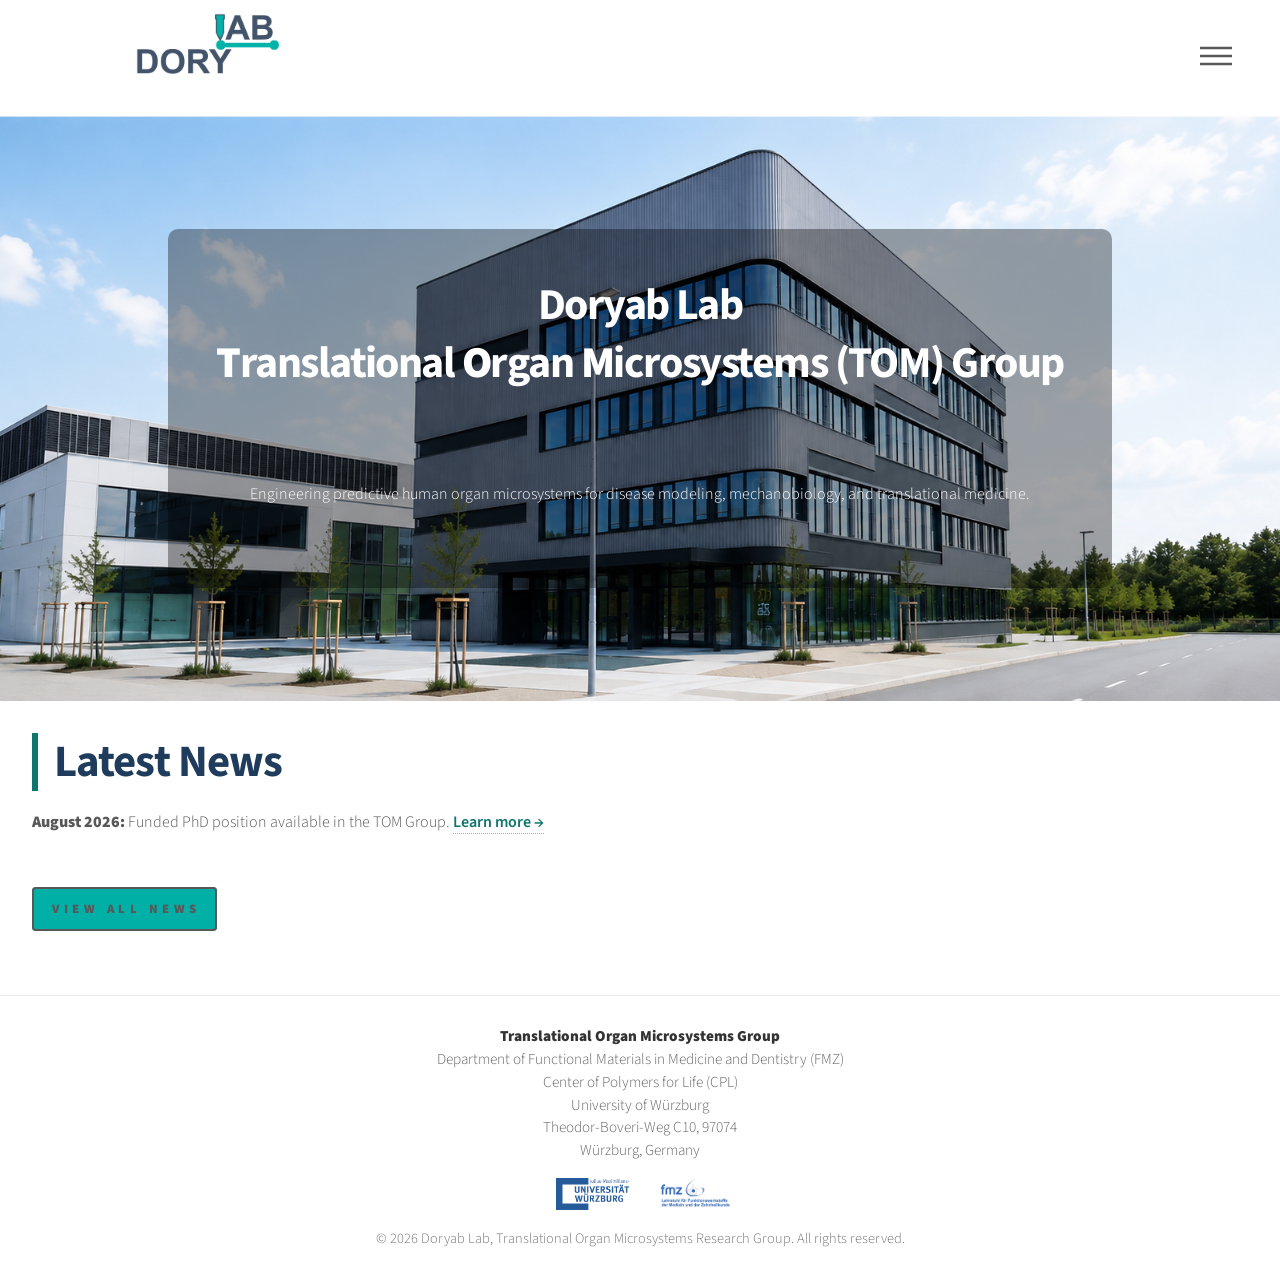
==== commit ff0666ae: "news updated aug 2026" ====
--- a/index.html
+++ b/index.html
@@ -53,27 +53,23 @@
 						<video id="hero-video" muted autoplay loop playsinline>
 							<source src="" type="video/mp4">
 						</video>
+
 						<!-- Text Overlay -->
 						<div class="hero-overlay">
 
-							<h1>
-								Doryab Lab<br>
-								<span class="hero-subtitle">
-									<strong>T</strong>ranslational
-									<strong>O</strong>rgan
-									<strong>M</strong>icrosystems (TOM) Group
-								</span>
-							</h1>
-
-							<p class="hero-text">
-								Engineering predictive human organ microsystems for disease modeling,
-								mechanobiology, and translational medicine.
-							</p>
-
-						</div>
+						<h1>Doryab Lab<p>
+							        <strong>T</strong>ranslational
+        							<strong>O</strong>rgan
+       								 <strong>M</strong>icrosystems (TOM) Group
+						</h1>
+						
+						<p class="hero-text">
+							Engineering predictive human organ microsystems for disease modeling,
+							mechanobiology, and translational medicine.
+						</p>
 
 						</section>
-<section class="news-section">
+	<section class="news-section">
 
     <div class="page-title-box">
         <h1>Latest News</h1>
@@ -81,6 +77,7 @@
 
     <div class="news-slider">
 
+        <!-- PhD Position -->
         <div class="news-item active">
             <p>
                 <strong>August 2026:</strong>
@@ -89,34 +86,39 @@
             </p>
         </div>
 
-<div class="news-item">
-    <p>
-        <strong>August 2026:</strong>
-        Postdoctoral opportunities available in the TOM Group.
-        <a href="positions.html">Learn more →</a>
-    </p>
-</div>
-
-        <div class="news-item">
-            <p>
-                <strong>August 2026:</strong>
-                Master's thesis projects are now available.
+        <!-- Postdoctoral Opportunities -->
+        <div class="news-item">
+            <p>
+                <strong>August 2026:</strong>
+                Postdoctoral fellowship and funding opportunities available in the TOM Group.
                 <a href="positions.html">Learn more →</a>
             </p>
         </div>
 
-        <div class="news-item">
-            <p>
-                <strong>August 2026:</strong>
-                New publication in <em>Thorax</em>: “Breathing Immunity into In Vitro Lung Models.”
+        <!-- Master's Thesis -->
+        <div class="news-item">
+            <p>
+                <strong>August 2026:</strong>
+                Master's thesis projects are available in the TOM Group.
+                <a href="positions.html">Learn more →</a>
+            </p>
+        </div>
+
+        <!-- Thorax Publication -->
+        <div class="news-item">
+            <p>
+                <strong>August 2026:</strong>
+                New publication in <em>Thorax</em> — 
+                <em>Breathing Immunity into In Vitro Lung Models</em>.
                 <a href="news.html">Read more →</a>
             </p>
         </div>
 
-        <div class="news-item">
-            <p>
-                <strong>August 2026:</strong>
-                Doryab Lab established at the Center of Polymers for Life (CPL), University of Würzburg.
+        <!-- Lab Launch -->
+        <div class="news-item">
+            <p>
+                <strong>August 2026:</strong>
+                Translational Organ Microsystems (TOM) Group established at the University of Würzburg.
                 <a href="news.html">Read more →</a>
             </p>
         </div>
@@ -126,6 +128,7 @@
     <a href="news.html" class="button">View All News</a>
 
 </section>
+							
 <footer id="footer-minimal">
 
 <div class="footer-contact">
@@ -187,6 +190,7 @@
 				{ type: "image", src: "images/hero3.jpg", duration: 5000 },
 
 				{ type: "image", src: "images/hero4.jpg", duration: 5000 },
+				{ type: "video", src: "images/video1.mp4", duration: 12000 },
 				
 				{ type: "image", src: "images/hero5.jpg", duration: 5000 },
 
@@ -242,7 +246,31 @@
 			showMedia(0);
 
 			</script>
-	
+			<script>
+
+			const images = [
+				"images/hero1.jpg",
+				"images/hero2.jpg",
+				"images/hero3.jpg",
+				"images/hero4.jpg"
+			];
+
+			let i = 0;
+
+			setInterval(() => {
+
+				i = (i + 1) % images.length;
+
+				const hero = document.getElementById("hero");
+
+				hero.style.backgroundImage = `url('${images[i]}')`;
+
+				// reset zoom each change
+				hero.style.backgroundSize = "110%";
+
+			}, 6000);
+
+</script>
 <script>
 
 let index = 0;
--- a/assets/css/main.css
+++ b/assets/css/main.css
@@ -4180,4 +4180,196 @@
 
 .position-announcement p:last-child {
     margin-bottom: 0;
+}
+/* =========================================
+   News Page
+   ========================================= */
+
+.news-list {
+    margin-top: 2rem;
+}
+
+.news-entry {
+    position: relative;
+    padding: 1.6rem 1.8rem;
+    margin-bottom: 1.8rem;
+
+    background: #ffffff;
+    border-left: 5px solid #0f766e;
+    border-radius: 6px;
+
+    box-shadow: 0 4px 14px rgba(0, 0, 0, 0.06);
+}
+
+.news-date {
+    margin-bottom: 0.35rem;
+
+    color: #0f766e;
+
+    font-size: 0.78rem;
+    font-weight: 700;
+    letter-spacing: 0.08em;
+    text-transform: uppercase;
+}
+
+.news-entry h3 {
+    margin: 0 0 0.7rem 0;
+
+    font-size: 1.3rem;
+    font-weight: 600;
+
+    text-transform: none !important;
+    letter-spacing: normal !important;
+
+    color: #1f3c5c;
+}
+
+.news-entry p {
+    margin-bottom: 1rem;
+    line-height: 1.65;
+}
+
+.news-entry .button {
+    margin-top: 0.2rem;
+}
+
+@media screen and (max-width: 736px) {
+
+    .news-entry {
+        padding: 1.3rem 1.2rem;
+    }
+
+    .news-entry h3 {
+        font-size: 1.15rem;
+    }
+
+}
+/* =========================
+   Homepage News Slider
+   ========================= */
+
+.news-section {
+    text-align: left;
+    padding: 2rem 2rem 1rem 2rem;
+    margin: 0;
+}
+
+.news-slider {
+    position: relative;
+    height: 85px;          /* enough room for 1–2 lines */
+    overflow: hidden;
+}
+
+.news-item {
+    position: absolute;
+    top: 0;
+    left: 0;
+
+    width: 100%;
+
+    opacity: 0;
+    visibility: hidden;
+
+    transition: opacity 0.8s ease-in-out;
+}
+
+.news-item.active {
+    opacity: 1;
+    visibility: visible;
+}
+
+.news-item p {
+    margin: 0;
+    padding: 0;
+
+    line-height: 1.5;
+    font-size: 1rem;
+}
+
+.news-item a {
+    color: #0f766e;
+    font-weight: 600;
+}
+
+.news-section .button {
+    display: inline-block;
+    margin-top: 0.5rem;
+}
+/* ==============================
+   HOMEPAGE NEWS
+   ============================== */
+
+.news-section {
+    text-align: left;
+    padding: 2rem;
+    margin: 0;
+}
+
+.news-section .page-title-box {
+    margin-bottom: 1.2rem;
+}
+
+.news-slider {
+    position: relative;
+    height: 65px;
+    overflow: hidden;
+}
+
+.news-item {
+    position: absolute;
+    top: 0;
+    left: 0;
+    width: 100%;
+
+    opacity: 0;
+    visibility: hidden;
+
+    transition: opacity 0.8s ease-in-out;
+}
+
+.news-item.active {
+    opacity: 1;
+    visibility: visible;
+}
+
+.news-item p {
+    margin: 0;
+    padding: 0;
+
+    font-size: 1rem;
+    line-height: 1.5;
+}
+
+.news-item a {
+    color: #0f766e;
+    font-weight: 600;
+    text-decoration: none;
+}
+
+.news-item a:hover {
+    text-decoration: underline;
+}
+
+.news-section .button {
+    display: inline-block;
+    margin-top: 0.7rem;
+}
+
+
+/* Mobile */
+@media screen and (max-width: 736px) {
+
+    .news-section {
+        padding: 1.5rem;
+    }
+
+    .news-slider {
+        height: 100px;
+    }
+
+    .news-item p {
+        font-size: 0.95rem;
+        line-height: 1.45;
+    }
+
 }
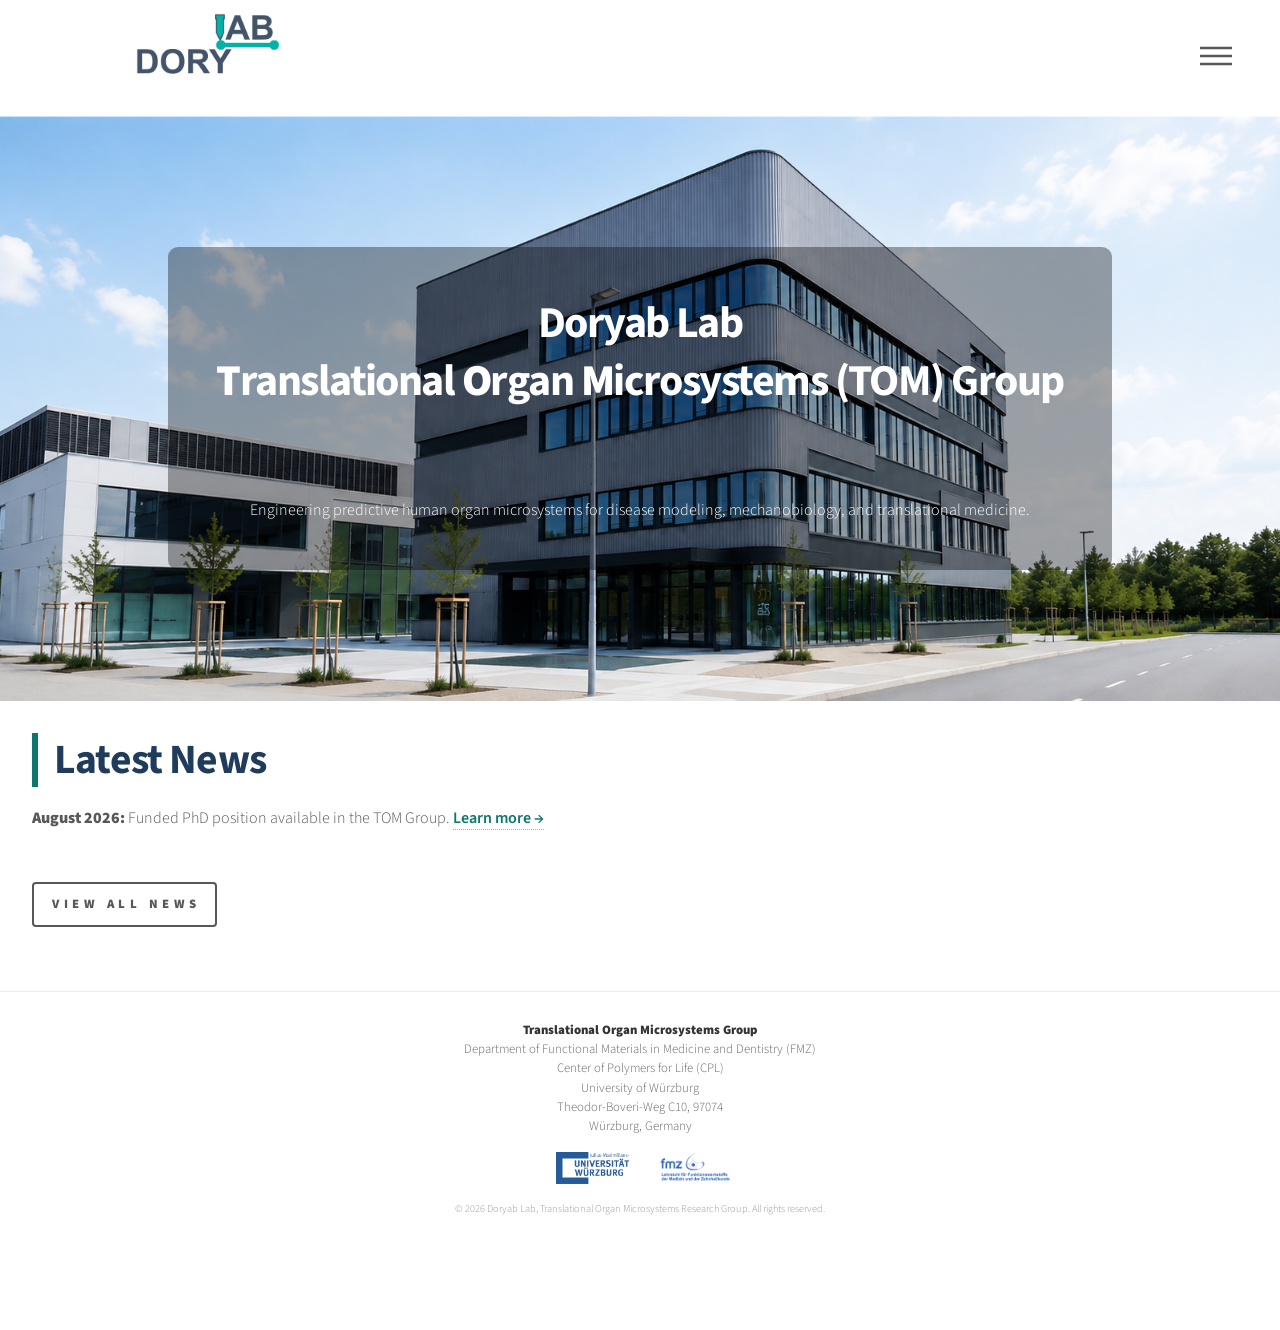
==== commit 6b2d4d2b: "revised CCS main" ====
--- a/index.html
+++ b/index.html
@@ -147,7 +147,7 @@
         <a href="https://www.uni-wuerzburg.de/en/university/"
            target="_blank"
            title="University of Würzburg">
-            <img src="images/Universität_Würzburg_Logo.png"
+            <img src="images/Universitet_Wuerzburg_Logo.png"
                  alt="University of Würzburg"
                  class="uni-logo">
         </a>
@@ -190,7 +190,6 @@
 				{ type: "image", src: "images/hero3.jpg", duration: 5000 },
 
 				{ type: "image", src: "images/hero4.jpg", duration: 5000 },
-				{ type: "video", src: "images/video1.mp4", duration: 12000 },
 				
 				{ type: "image", src: "images/hero5.jpg", duration: 5000 },
 
@@ -246,31 +245,6 @@
 			showMedia(0);
 
 			</script>
-			<script>
-
-			const images = [
-				"images/hero1.jpg",
-				"images/hero2.jpg",
-				"images/hero3.jpg",
-				"images/hero4.jpg"
-			];
-
-			let i = 0;
-
-			setInterval(() => {
-
-				i = (i + 1) % images.length;
-
-				const hero = document.getElementById("hero");
-
-				hero.style.backgroundImage = `url('${images[i]}')`;
-
-				// reset zoom each change
-				hero.style.backgroundSize = "110%";
-
-			}, 6000);
-
-</script>
 <script>
 
 let index = 0;
--- a/assets/css/main.css
+++ b/assets/css/main.css
@@ -1,11 +1,7 @@
 @import url(fontawesome-all.min.css);
 @import url("https://fonts.googleapis.com/css?family=Source+Sans+Pro:300,700,900");
 
-/*
-	Phantom by HTML5 UP
-	html5up.net | @ajlkn
-	Free for personal and commercial use under the CCA 3.0 license (html5up.net/license)
-*/
+
 
 html, body, div, span, applet, object,
 iframe, h1, h2, h3, h4, h5, h6, p, blockquote,
@@ -3329,126 +3325,141 @@
 
 		}
 
-		/* ---------- HERO ---------- */
-
-		#hero {
-
-			position: relative;
-
-			height: 65vh;
-
-			overflow: hidden;
-
-			display: flex;
-
-			justify-content: center;
-
-			align-items: center;
-
-			text-align: center;
-		}
-
-		#hero-image,
-		#hero-video {
-
-			position: absolute;
-
-			top: 0;
-			left: 0;
-
-			width: 100%;
-			height: 100%;
-
-			object-fit: cover;
-
-			z-index: 1;
-		}
-
-		#hero-video {
-
-			display: none;
-		}
-
-		.hero-overlay {
-
-			position: relative;
-
-			z-index: 10;
-
-			background: rgba(0,0,0,0.35);
-
-			padding: 3rem;
-
-			border-radius: 10px;
-
-			max-width: 1200px;
-		}
-
-		#hero h1,
-		.hero-subtitle,
-		.hero-text {
-
-			color: white;
-		}
-
-		.hero-subtitle {
-
-			white-space: nowrap;
-		}
-
-		.tiles {
-    padding: 1rem 8rem;
-}
+/* =========================================================
+   DORYAB LAB — CUSTOM STYLES
+   Consolidated custom rules for the lab website
+   ========================================================= */
+
+/* ---------- Shared colours / page titles ---------- */
+
+.page-title-box {
+    border-left: 6px solid #0f766e;
+    padding-left: 1rem;
+    margin-bottom: 2rem;
+}
+
+.page-title-box h1 {
+    margin: 0;
+    color: #1f3c5c;
+    font-size: 2.6em;
+    font-weight: 700;
+    letter-spacing: -0.02em;
+}
+
+
+/* ---------- Hero ---------- */
+
+#hero {
+    position: relative;
+    height: 65vh;
+    overflow: hidden;
+
+    display: flex;
+    justify-content: center;
+    align-items: center;
+    text-align: center;
+}
+
+#hero-image,
+#hero-video {
+    position: absolute;
+    top: 0;
+    left: 0;
+
+    width: 100%;
+    height: 100%;
+
+    object-fit: cover;
+    z-index: 1;
+}
+
+#hero-video {
+    display: none;
+}
+
+.hero-overlay {
+    position: relative;
+    z-index: 10;
+
+    max-width: 1200px;
+    padding: 3rem;
+
+    background: rgba(0, 0, 0, 0.35);
+    border-radius: 10px;
+}
+
+#hero h1,
+.hero-subtitle,
+.hero-text {
+    color: #ffffff;
+}
+
+.hero-subtitle {
+    white-space: nowrap;
+    text-transform: none !important;
+    letter-spacing: normal !important;
+}
+
+.hero-subtitle strong {
+    font-weight: 900;
+}
+
+.hero-text {
+    margin: 0 auto;
+    max-width: 1100px;
+    line-height: 1.5;
+}
+
 #hero-image {
-
     animation: heroZoom 5s ease-in-out infinite alternate;
-
+}
+
+#hero-video {
+    animation: heroZoomVideo 5s ease-in-out infinite alternate;
 }
 
 @keyframes heroZoom {
-
-    from {
-        transform: scale(1);
-    }
-
-    to {
-        transform: scale(1.12);
-    }
-
-}
-#hero-video {
-
-    animation: heroZoomVideo 5s ease-in-out infinite alternate;
-
+    from { transform: scale(1); }
+    to   { transform: scale(1.12); }
 }
 
 @keyframes heroZoomVideo {
-
-    from {
-        transform: scale(1);
-    }
-
-    to {
-        transform: scale(1.08);
-    }
-
-}
-#footer section:last-of-type {
-    text-align: center;
-}
-
-#footer .icons {
+    from { transform: scale(1); }
+    to   { transform: scale(1.08); }
+}
+
+
+/* ---------- Optional hero affiliation logos ---------- */
+
+.hero-affiliations {
+    display: inline-flex;
+    align-items: center;
     justify-content: center;
-}
-.copyright {
-    list-style: none;
-    padding-left: 0;
-}
-
-.copyright li {
-    list-style: none;
-}
-/* Team Page */
+    flex-wrap: wrap;
+
+    gap: 3rem;
+    margin-top: 2rem;
+    padding: 15px 35px;
+
+    background: rgba(255, 255, 255, 0.88);
+    border-radius: 12px;
+    backdrop-filter: blur(6px);
+}
+
+.hero-affiliations img {
+    height: 65px;
+    width: auto;
+    opacity: 0.9;
+    transition: opacity 0.3s ease, transform 0.3s ease;
+}
+
+.hero-affiliations img:hover {
+    opacity: 1;
+    transform: scale(1.05);
+}
+
+
+/* ---------- Team page ---------- */
 
 .team-member {
     display: flex;
@@ -3475,26 +3486,18 @@
 .team-info h3 {
     margin-top: 0;
     margin-bottom: 1rem;
-    color: #666;
-    font-weight: normal;
+    color: #666666;
+    font-weight: 400;
+    text-transform: none;
+    letter-spacing: normal;
 }
 
 .team-member p {
     margin-top: 0.5rem;
 }
 
-@media screen and (max-width: 768px) {
-
-    .team-member {
-        flex-direction: column;
-    }
-
-    .team-member img {
-        width: 180px;
-        height: 180px;
-    }
-}
-/* Useful Links Page */
+
+/* ---------- Useful links page ---------- */
 
 .link-grid {
     display: grid;
@@ -3504,11 +3507,12 @@
 }
 
 .link-card {
+    padding: 1.5rem;
+    text-align: center;
+
+    background: #fafafa;
     border: 1px solid #bddff7;
     border-radius: 10px;
-    padding: 1.5rem;
-    text-align: center;
-    background: #fafafa;
 }
 
 .link-card img {
@@ -3520,218 +3524,72 @@
 
 .link-card h3 {
     margin-bottom: 0.5rem;
+    text-transform: none;
+    letter-spacing: normal;
 }
 
 .link-card p {
+    margin-bottom: 0;
     font-size: 0.95em;
-    margin-bottom: 0;
-}
-.news-section {
-    text-align: left;
-    padding:  2rem 2rem 0.5rem 2rem;
-    max-width: 900px;
-    margin: 0;
-}
-
-.news-slider {
-    position: relative;
-    height: 50px;
-    overflow: hidden;
-}
-
-.news-item {
-    position: absolute;
-    width: 100%;
-    opacity: 0;
-    transition: opacity 1s ease-in-out;
-}
-
-.news-item p {
-    margin: 0;
-    line-height: 1.3;
-}
-.news-item.active {
-    opacity: 1;
-}
-
-.news-section .button {
-    background: #00B0A6;
-    color: #fff;
-    border: none;
-    transition: 0.3s ease;
-}
-
-.news-section .button:hover {
-    background: #c90707 !important;
-    color: #fff !important;
-}
-#footer {
-    margin-top: 0 !important;
-}
-#main {
-    padding-bottom: 0 !important;
-}
-.news-item p {
-    margin: 0;
-    line-height: 1.4;
-    padding-top: 2px;
-}
-.page-title-box {
-    border-left: 6px solid #008080; /* teal */
-    padding-left: 1rem;
+}
+
+
+/* ---------- Research page ---------- */
+
+.lead-text {
     margin-bottom: 2rem;
-}
-
-.page-title-box h1 {
-    margin: 0;
-    color: #1f3c5c;
-    font-size: 2.5em;
-}
-/* =======================================
-   Research Page Styling
-======================================= */
-
-.page-title-box {
-    border-left: 6px solid #0f766e;
-    padding-left: 1rem;
-    margin-bottom: 2rem;
-}
-
-.page-title-box h1 {
-    margin: 0;
-    color: #1f3c5c;
-    font-size: 2.6em;
-    font-weight: 700;
-}
-
-.lead-text {
+    color: #444444;
     font-size: 1.15em;
     line-height: 1.8;
-    color: #444;
-    margin-bottom: 1.5rem;
-}
-
-.research-question {
-    border-left: 5px solid #0f766e;
-    padding-left: 1.5rem;
-    margin: 1.5rem 0 1.5rem 0;
-}
-
-.question-label {
-    font-size: 0.95em;
-    font-weight: 600;
-    color: #1f3c5c;
-    text-transform: uppercase;
-    letter-spacing: 1px;
-    margin-bottom: 0.4rem;
-}
-
-.question-text {
-    font-size: 1.35em;
-    font-style: italic;
-    line-height: 1.4;
-    color: #0f766e;
-    font-weight: 500;
-}
-
-.section-intro {
-    margin-top: 1.2rem;
-    margin-bottom: 1rem;
-    font-size: 1.1em;
-    font-weight: 600;
-    color: #1f3c5c;
-}
-
-.research-list {
-    margin-top: 0;
-}
-
-.research-list li {
-    margin-bottom: 1.2rem;
-    line-height: 1.7;
-}
-
-.research-list strong {
-    color: #1f3c5c;
-    font-size: 1.05em;
-}
-
-.research-conclusion {
-    margin-top: 2rem;
-    padding: 1.25rem 1.5rem;
-    background: rgba(15,118,110,0.05);
-    border-left: 5px solid #0f766e;
-    font-size: 1.05em;
-    line-height: 1.8;
-    color: #444;
-}
-/* ==========================================
-   DORYAB LAB - RESEARCH PAGE
-========================================== */
-
-.page-title-box {
-    border-left: 6px solid #0f766e;
-    padding-left: 1rem;
-    margin-bottom: 2rem;
-}
-
-.page-title-box h1 {
-    margin: 0;
-    color: #1f3c5c;
-    font-size: 2.8em;
-    font-weight: 700;
-    letter-spacing: -0.02em;
-}
-
-.lead-text {
-    font-size: 1.15em;
-    line-height: 1.8;
-    color: #444;
-    margin-bottom: 2rem;
 }
 
 .research-image {
+    margin: 2rem 0 2.5rem;
     text-align: center;
-    margin: 2rem 0 2.5rem 0;
 }
 
 .research-image img {
     width: 100%;
     max-width: 950px;
+
     border-radius: 12px;
-    box-shadow: 0 12px 30px rgba(0,0,0,0.12);
+    box-shadow: 0 12px 30px rgba(0, 0, 0, 0.12);
 }
 
 .research-question {
+    margin: 2rem 0;
+    padding: 1.5rem;
+
+    background: rgba(15, 118, 110, 0.04);
     border-left: 5px solid #0f766e;
-    background: rgba(15,118,110,0.04);
-    padding: 1.5rem;
-    margin: 2rem 0;
 }
 
 .question-label {
+    margin-bottom: 0.5rem;
+
     color: #1f3c5c;
     font-size: 0.85em;
     font-weight: 700;
     letter-spacing: 2px;
     text-transform: uppercase;
-    margin-bottom: 0.5rem;
 }
 
 .question-text {
+    margin: 0;
+
     color: #0f766e;
     font-size: 1.35em;
     font-style: italic;
     line-height: 1.5;
-    margin: 0;
 }
 
 .section-intro {
+    margin-top: 2rem;
+    margin-bottom: 1rem;
+
+    color: #1f3c5c;
     font-size: 1.15em;
     font-weight: 600;
-    color: #1f3c5c;
-    margin-top: 2rem;
-    margin-bottom: 1rem;
 }
 
 .research-list {
@@ -3751,175 +3609,270 @@
 .research-conclusion {
     margin-top: 2rem;
     padding: 1.5rem;
+
+    color: #444444;
+    background: rgba(15, 118, 110, 0.05);
     border-left: 5px solid #0f766e;
-    background: rgba(15,118,110,0.05);
+
+    font-size: 1.05em;
     line-height: 1.8;
-    font-size: 1.05em;
-    color: #444;
-}
-
-/* ==========================================
-   MINIMAL FOOTER
-========================================== */
-
-#footer-minimal {
-    text-align: center;
-    margin-top: 3rem;
-    padding: 1rem 0;
-    border-top: 1px solid #e5e5e5;
-}
-
-#footer-minimal p {
-    margin: 0;
-    font-size: 0.9em;
-    color: #777;
-}
+}
+
+
+/* ---------- Publications page ---------- */
+
 .publication-card {
     display: flex;
-    flex-direction: row;
-    align-items: flex-start;
-
+    align-items: stretch;
     gap: 2rem;
 
-    margin-bottom: 2.5rem;
-    padding: 1.8rem;
+    margin: 0 2rem 2.5rem;
+    padding: 1.5rem;
 
     background: #ffffff;
-
-    border-left: 5px solid #008080;
-
-    border-radius: 10px;
-
-    box-shadow: 0 4px 12px rgba(0,0,0,0.08);
+    border: 1px solid rgba(0, 0, 0, 0.08);
+    border-left: 5px solid #0f766e;
+    border-radius: 8px;
+    box-shadow: 0 4px 12px rgba(0, 0, 0, 0.06);
+
+    box-sizing: border-box;
 }
 
 .publication-image {
-    width: 250px;
-    flex-shrink: 0;
+    flex: 0 0 32%;
+
+    display: flex;
+    align-items: center;
+    justify-content: center;
 }
 
 .publication-image img {
+    display: block;
+
     width: 100%;
     height: auto;
-    display: block;
-    border-radius: 8px;
+    max-height: 240px;
+
+    object-fit: contain;
+    border-radius: 4px;
 }
 
 .publication-content {
     flex: 1;
+    min-width: 0;
 }
 
 .publication-journal {
-    display: inline-block;
-
-    color: #008080;
-
-    font-size: 0.9rem;
-
-    font-weight: 700;
-
-    letter-spacing: 0.05em;
-
-    margin-bottom: 0.6rem;
+    display: block;
+    margin-bottom: 0.5rem;
+
+    color: #0f766e;
+    font-size: 0.8rem;
+    font-weight: 600;
+    letter-spacing: 0.04em;
+    text-transform: none;
 }
 
 .publication-content h3 {
-
-    font-size: 1.35rem;
-
+    margin: 0 0 0.7rem;
+
+    color: #1f3c5c;
+    font-size: 1.25rem;
     font-weight: 600;
-
-    text-transform: none !important;
-
-    letter-spacing: normal !important;
-
-    line-height: 1.3;
-
-    margin-bottom: 0.8rem;
-}
-
-.publication-authors {
-
-    font-size: 0.95rem;
-
-    color: #666;
-
-    margin-bottom: 1rem;
-}
-
-.publication-summary {
-
-    font-size: 1rem;
-
-    line-height: 1.7;
-
-    margin-bottom: 1.2rem;
-}
-.publication-content h3 {
+    line-height: 1.35;
+
     text-transform: none !important;
     letter-spacing: normal !important;
-    font-weight: 600 !important;
-    font-size: 1.35rem !important;
-}
-.hero-affiliations {
-
+}
+
+.publication-authors {
+    margin-bottom: 0.8rem;
+    color: #666666;
+    font-size: 0.85rem;
+}
+
+.publication-summary {
+    margin-bottom: 1rem;
+    font-size: 0.9rem;
+    line-height: 1.6;
+}
+
+.publication-all {
+    margin: 3rem 0;
+    text-align: center;
+}
+
+
+/* ---------- Positions page ---------- */
+
+.position-announcement {
+    margin: 2.5rem 0 3rem;
+    padding: 2rem 2.2rem;
+
+    background: rgba(21, 154, 156, 0.06);
+    border-left: 5px solid #159a9c;
+    border-radius: 4px;
+}
+
+.position-announcement .announcement-label {
+    margin-bottom: 0.5rem;
+
+    color: #159a9c;
+    font-size: 0.75rem;
+    font-weight: 700;
+    letter-spacing: 0.18em;
+    text-transform: uppercase;
+}
+
+.position-announcement h2 {
+    margin: 0 0 1rem;
+
+    color: #159a9c;
+    font-size: 1.7rem;
+    text-transform: none;
+    letter-spacing: normal;
+}
+
+.position-announcement p {
+    margin-bottom: 1rem;
+}
+
+.position-announcement p:last-child {
+    margin-bottom: 0;
+}
+
+
+/* ---------- Homepage news slider ---------- */
+
+.news-section {
+    margin: 0;
+    padding: 2rem;
+    text-align: left;
+}
+
+.news-section .page-title-box {
+    margin-bottom: 1.2rem;
+}
+
+.news-slider {
+    position: relative;
+    height: 65px;
+    overflow: hidden;
+}
+
+.news-item {
+    position: absolute;
+    top: 0;
+    left: 0;
+
+    width: 100%;
+
+    opacity: 0;
+    visibility: hidden;
+
+    transition: opacity 0.8s ease-in-out;
+}
+
+.news-item.active {
+    opacity: 1;
+    visibility: visible;
+}
+
+.news-item p {
+    margin: 0;
+    padding: 0;
+
+    font-size: 1rem;
+    line-height: 1.5;
+}
+
+.news-item a {
+    color: #0f766e;
+    font-weight: 600;
+    text-decoration: none;
+}
+
+.news-item a:hover {
+    text-decoration: underline;
+}
+
+.news-section .button {
+    display: inline-block;
+    margin-top: 0.7rem;
+}
+
+
+/* ---------- Full news page ---------- */
+
+.news-page-container {
+    width: 100%;
+    max-width: 1200px;
+    margin: 0 auto;
+    padding: 0 2rem;
+}
+
+.news-list {
     margin-top: 2rem;
-
-    display: flex;
-
-    justify-content: center;
-
-    align-items: center;
-
-    gap: 3rem;
-
-    flex-wrap: wrap;
-
-}
-
-.hero-affiliations img {
-
-    height: 65px;
-
-    width: auto;
-
-    opacity: 0.9;
-
-    transition: all 0.3s ease;
-
-}
-
-.hero-affiliations img:hover {
-
-    opacity: 1;
-
-    transform: scale(1.05);
-
-}
-.hero-affiliations{
-    display:inline-flex;
-    align-items:center;
-    gap:3rem;
-
-    margin-top:2rem;
-
-    background:rgba(255,255,255,0.88);
-
-    padding:15px 35px;
-
-    border-radius:12px;
-
-    backdrop-filter: blur(6px);
-}
-/* =========================================
-   Centered Minimal Footer
-   ========================================= */
+}
+
+.news-page-container .news-list {
+    max-width: none;
+    margin-left: 0;
+    margin-right: 0;
+    padding: 0;
+}
+
+.news-entry {
+    position: relative;
+
+    margin-bottom: 1.8rem;
+    padding: 1.6rem 1.8rem;
+
+    background: #ffffff;
+    border-left: 5px solid #0f766e;
+    border-radius: 6px;
+    box-shadow: 0 4px 14px rgba(0, 0, 0, 0.06);
+}
+
+.news-date {
+    margin-bottom: 0.35rem;
+
+    color: #0f766e;
+    font-size: 0.78rem;
+    font-weight: 700;
+    letter-spacing: 0.08em;
+    text-transform: uppercase;
+}
+
+.news-entry h3 {
+    margin: 0 0 0.7rem;
+
+    color: #1f3c5c;
+    font-size: 1.3rem;
+    font-weight: 600;
+
+    text-transform: none !important;
+    letter-spacing: normal !important;
+}
+
+.news-entry p {
+    margin-bottom: 1rem;
+    line-height: 1.65;
+}
+
+.news-entry .button {
+    margin-top: 0.2rem;
+}
+
+
+/* ---------- Minimal footer ---------- */
 
 #footer-minimal {
-    padding: 1.8rem 2rem 1rem 2rem;
     margin-top: 2rem;
+    padding: 1.8rem 2rem 1rem;
+
+    text-align: center;
     border-top: 1px solid rgba(0, 0, 0, 0.08);
-    text-align: center;
 }
 
 .footer-contact {
@@ -3928,32 +3881,26 @@
     align-items: center;
 
     max-width: 1000px;
-    margin: 0 auto 1rem auto;
+    margin: 0 auto 1rem;
 }
 
 .footer-address {
+    margin-bottom: 1rem;
+
+    color: #666666;
+    font-size: 0.8rem;
+    line-height: 1.5;
     text-align: center;
-
-    font-size: 0.95rem;
-    line-height: 1.5;
-
-    color: #666;
-
-    margin-bottom: 1rem;
 }
 
 .footer-address strong {
-    color: #333;
-}
-
-
-/* Logos */
+    color: #333333;
+}
 
 .footer-logos {
     display: flex;
     align-items: center;
     justify-content: center;
-
     gap: 1.5rem;
 }
 
@@ -3962,22 +3909,22 @@
 }
 
 .footer-logos .uni-logo {
+    display: block;
+
     width: 85px !important;
     height: 32px !important;
 
     object-fit: contain;
+    opacity: 0.85;
+}
+
+.footer-logos .fmz-logo {
     display: block;
 
-    opacity: 0.85;
-}
-
-.footer-logos .fmz-logo {
     width: 70px !important;
     height: 32px !important;
 
     object-fit: contain;
-    display: block;
-
     opacity: 0.85;
 }
 
@@ -3989,51 +3936,16 @@
     opacity: 1;
 }
 
-
-/* Copyright */
-
 .footer-copyright {
+    margin: 0;
+
+    color: #999999;
+    font-size: 0.65rem;
     text-align: center;
-
-    margin: 0;
-
-    font-size: 0.4rem;
-
-    color: #999;
-}
-
-
-/* Mobile */
-
-@media screen and (max-width: 736px) {
-
-    #footer-minimal {
-        padding-left: 1rem;
-        padding-right: 1rem;
-    }
-
-    .footer-address {
-        font-size: 0.7rem;
-    }
-
-    .footer-logos {
-        gap: 1rem;
-    }
-
-    .footer-logos .uni-logo {
-        width: 75px !important;
-        height: 28px !important;
-    }
-
-    .footer-logos .fmz-logo {
-        width: 60px !important;
-        height: 28px !important;
-    }
-
-}
-/* =========================================
-   Keep footer at bottom of short pages
-   ========================================= */
+}
+
+
+/* ---------- Keep footer at bottom of short pages ---------- */
 
 html,
 body {
@@ -4054,79 +3966,57 @@
 #main {
     flex: 1;
 }
-.publication-card {
-    display: flex;
-    align-items: stretch;
-    gap: 2rem;
-
-    margin: 0 2rem 2.5rem 2rem;
-    padding: 1.5rem;
-
-    background: rgba(255, 255, 255, 0.04);
-    border: 1px solid rgba(0, 0, 0, 0.08);
-    border-radius: 8px;
-
-    box-sizing: border-box;
-}
-
-.publication-image {
-    flex: 0 0 32%;
-    display: flex;
-    align-items: center;
-    justify-content: center;
-}
-
-.publication-image img {
-    width: 100%;
-    height: auto;
-    max-height: 240px;
-    object-fit: contain;
-    border-radius: 4px;
-}
-
-.publication-content {
-    flex: 1;
-}
-
-.publication-journal {
-    display: block;
-    margin-bottom: 0.5rem;
-
-    font-size: 0.8rem;
-    font-weight: 600;
-    letter-spacing: 0.04em;
-    text-transform: none;
-}
-
-.publication-content h3 {
-    margin: 0 0 0.7rem 0;
-
-    font-size: 1.25rem;
-    line-height: 1.35;
-
-    text-transform: none;
-    font-weight: 600;
-}
-
-.publication-authors {
-    font-size: 0.85rem;
-    margin-bottom: 0.8rem;
-}
-
-.publication-summary {
-    font-size: 0.9rem;
-    line-height: 1.6;
-    margin-bottom: 1rem;
-}
-
-.publication-all {
-    text-align: center;
-    margin: 3rem 0;
-}
+
+
+/* ---------- Responsive custom styles ---------- */
+
+@media screen and (max-width: 768px) {
+
+    .team-member {
+        flex-direction: column;
+    }
+
+    .team-member img {
+        width: 180px;
+        height: 180px;
+    }
+}
+
 @media screen and (max-width: 736px) {
+
+    .page-title-box h1 {
+        font-size: 2em;
+    }
+
+    #hero {
+        height: 58vh;
+    }
+
+    .hero-overlay {
+        width: calc(100% - 2rem);
+        padding: 1.5rem;
+    }
+
+    .hero-subtitle {
+        white-space: normal;
+    }
+
+    .hero-text {
+        font-size: 0.95rem;
+    }
+
+    .hero-affiliations {
+        gap: 1rem;
+        padding: 10px 18px;
+    }
+
+    .hero-affiliations img {
+        height: 45px;
+    }
 
     .publication-card {
         flex-direction: column;
+
         margin-left: 0;
         margin-right: 0;
         padding: 1.2rem;
@@ -4146,219 +4036,6 @@
         font-size: 1.1rem;
     }
 
-}
-/* =========================================
-   Position Announcement
-   ========================================= */
-
-.position-announcement {
-    margin: 2.5rem 0 3rem 0;
-    padding: 2rem 2.2rem;
-    border-left: 5px solid #159a9c;
-    background: rgba(21, 154, 156, 0.06);
-    border-radius: 4px;
-}
-
-.position-announcement .announcement-label {
-    font-size: 0.75rem;
-    font-weight: 700;
-    letter-spacing: 0.18em;
-    text-transform: uppercase;
-    color: #159a9c;
-    margin-bottom: 0.5rem;
-}
-
-.position-announcement h2 {
-    margin: 0 0 1rem 0;
-    color: #159a9c;
-    font-size: 1.7rem;
-}
-
-.position-announcement p {
-    margin-bottom: 1rem;
-}
-
-.position-announcement p:last-child {
-    margin-bottom: 0;
-}
-/* =========================================
-   News Page
-   ========================================= */
-
-.news-list {
-    margin-top: 2rem;
-}
-
-.news-entry {
-    position: relative;
-    padding: 1.6rem 1.8rem;
-    margin-bottom: 1.8rem;
-
-    background: #ffffff;
-    border-left: 5px solid #0f766e;
-    border-radius: 6px;
-
-    box-shadow: 0 4px 14px rgba(0, 0, 0, 0.06);
-}
-
-.news-date {
-    margin-bottom: 0.35rem;
-
-    color: #0f766e;
-
-    font-size: 0.78rem;
-    font-weight: 700;
-    letter-spacing: 0.08em;
-    text-transform: uppercase;
-}
-
-.news-entry h3 {
-    margin: 0 0 0.7rem 0;
-
-    font-size: 1.3rem;
-    font-weight: 600;
-
-    text-transform: none !important;
-    letter-spacing: normal !important;
-
-    color: #1f3c5c;
-}
-
-.news-entry p {
-    margin-bottom: 1rem;
-    line-height: 1.65;
-}
-
-.news-entry .button {
-    margin-top: 0.2rem;
-}
-
-@media screen and (max-width: 736px) {
-
-    .news-entry {
-        padding: 1.3rem 1.2rem;
-    }
-
-    .news-entry h3 {
-        font-size: 1.15rem;
-    }
-
-}
-/* =========================
-   Homepage News Slider
-   ========================= */
-
-.news-section {
-    text-align: left;
-    padding: 2rem 2rem 1rem 2rem;
-    margin: 0;
-}
-
-.news-slider {
-    position: relative;
-    height: 85px;          /* enough room for 1–2 lines */
-    overflow: hidden;
-}
-
-.news-item {
-    position: absolute;
-    top: 0;
-    left: 0;
-
-    width: 100%;
-
-    opacity: 0;
-    visibility: hidden;
-
-    transition: opacity 0.8s ease-in-out;
-}
-
-.news-item.active {
-    opacity: 1;
-    visibility: visible;
-}
-
-.news-item p {
-    margin: 0;
-    padding: 0;
-
-    line-height: 1.5;
-    font-size: 1rem;
-}
-
-.news-item a {
-    color: #0f766e;
-    font-weight: 600;
-}
-
-.news-section .button {
-    display: inline-block;
-    margin-top: 0.5rem;
-}
-/* ==============================
-   HOMEPAGE NEWS
-   ============================== */
-
-.news-section {
-    text-align: left;
-    padding: 2rem;
-    margin: 0;
-}
-
-.news-section .page-title-box {
-    margin-bottom: 1.2rem;
-}
-
-.news-slider {
-    position: relative;
-    height: 65px;
-    overflow: hidden;
-}
-
-.news-item {
-    position: absolute;
-    top: 0;
-    left: 0;
-    width: 100%;
-
-    opacity: 0;
-    visibility: hidden;
-
-    transition: opacity 0.8s ease-in-out;
-}
-
-.news-item.active {
-    opacity: 1;
-    visibility: visible;
-}
-
-.news-item p {
-    margin: 0;
-    padding: 0;
-
-    font-size: 1rem;
-    line-height: 1.5;
-}
-
-.news-item a {
-    color: #0f766e;
-    font-weight: 600;
-    text-decoration: none;
-}
-
-.news-item a:hover {
-    text-decoration: underline;
-}
-
-.news-section .button {
-    display: inline-block;
-    margin-top: 0.7rem;
-}
-
-
-/* Mobile */
-@media screen and (max-width: 736px) {
-
     .news-section {
         padding: 1.5rem;
     }
@@ -4372,4 +4049,42 @@
         line-height: 1.45;
     }
 
-}+    .news-page-container {
+        padding: 0 1.25rem;
+    }
+
+    .news-entry {
+        padding: 1.3rem 1.2rem;
+    }
+
+    .news-entry h3 {
+        font-size: 1.15rem;
+    }
+
+    #footer-minimal {
+        padding-left: 1rem;
+        padding-right: 1rem;
+    }
+
+    .footer-address {
+        font-size: 0.72rem;
+    }
+
+    .footer-logos {
+        gap: 1rem;
+    }
+
+    .footer-logos .uni-logo {
+        width: 75px !important;
+        height: 28px !important;
+    }
+
+    .footer-logos .fmz-logo {
+        width: 60px !important;
+        height: 28px !important;
+    }
+
+    .footer-copyright {
+        font-size: 0.6rem;
+    }
+}
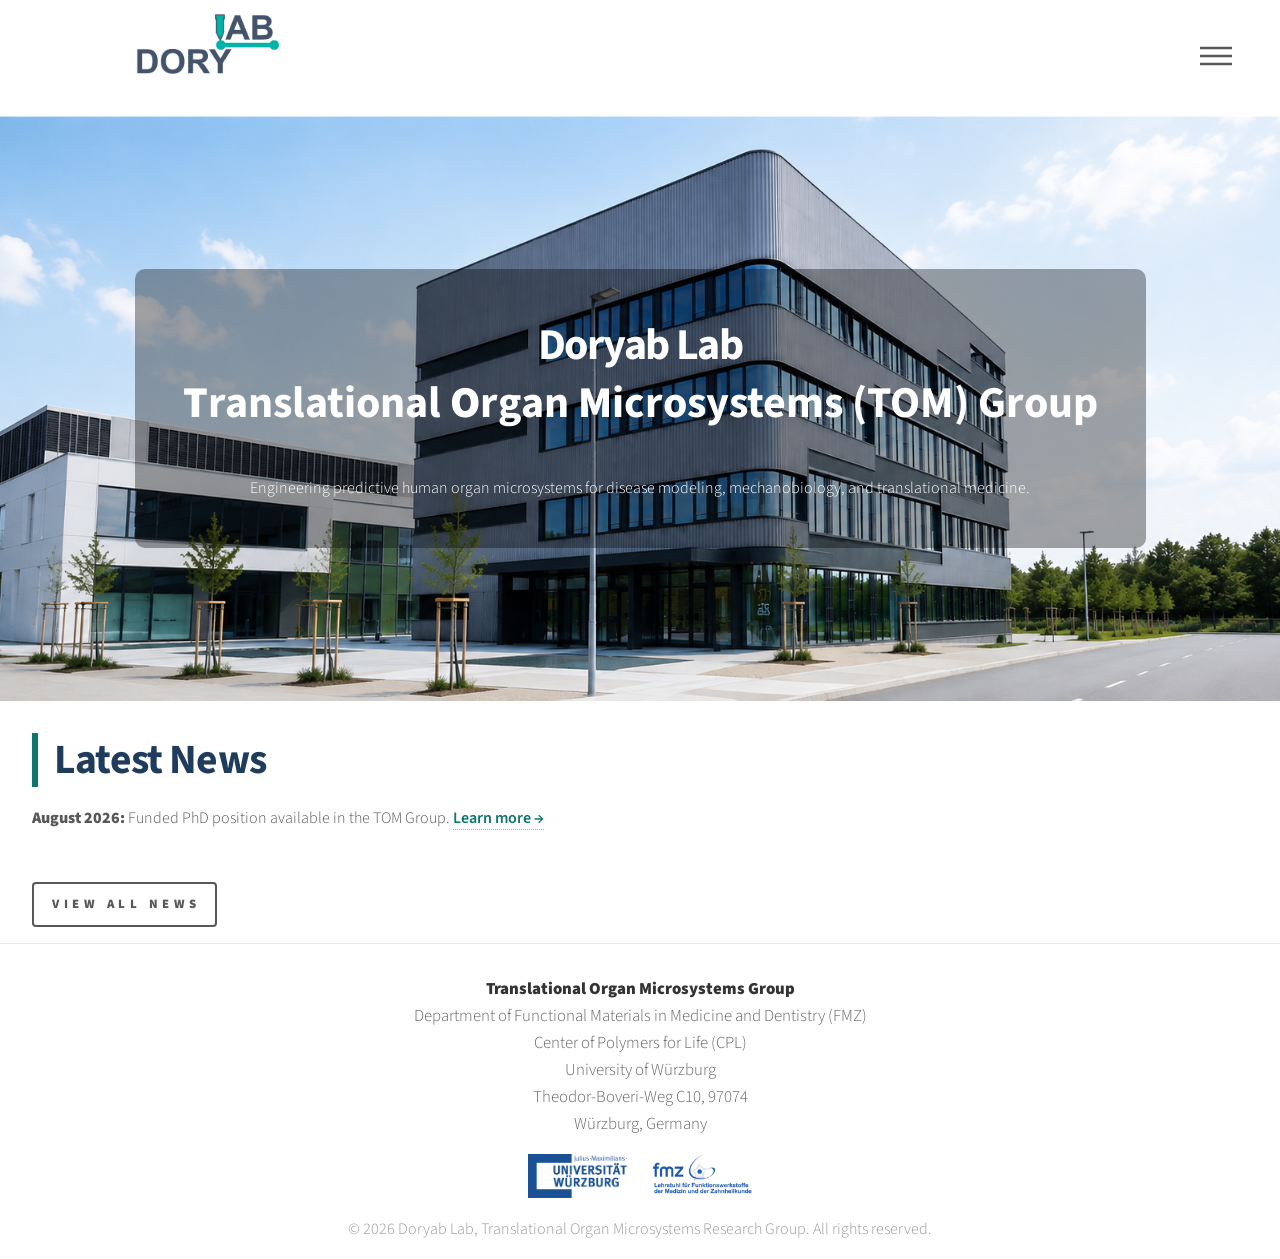
==== commit 37a5f3ea: "change the footer" ====
--- a/index.html
+++ b/index.html
@@ -1,12 +1,29 @@
 <html>
 <head>
-    <title>Doryab Lab</title>
+    <title>Doryab Lab | Translational Organ Microsystems</title>
+
     <meta charset="utf-8" />
     <meta name="viewport" content="width=device-width, initial-scale=1, user-scalable=no" />
+
+    <!-- Link Preview -->
+    <meta property="og:title" content="Doryab Lab | Translational Organ Microsystems">
+    <meta property="og:description" content="Engineering predictive human organ microsystems for disease modeling, mechanobiology, and translational medicine.">
+    <meta property="og:image" content="https://www.doryab-lab.com/images/logo.png">
+    <meta property="og:url" content="https://www.doryab-lab.com/">
+    <meta property="og:type" content="website">
+
+    <!-- Twitter / X Preview -->
+    <meta name="twitter:card" content="summary_large_image">
+    <meta name="twitter:title" content="Doryab Lab | Translational Organ Microsystems">
+    <meta name="twitter:description" content="Engineering predictive human organ microsystems for disease modeling, mechanobiology, and translational medicine.">
+    <meta name="twitter:image" content="https://www.doryab-lab.com/images/logo.png">
+
     <link rel="stylesheet" href="assets/css/main.css" />
-    <noscript><link rel="stylesheet" href="assets/css/noscript.css" /></noscript>
+    <noscript>
+        <link rel="stylesheet" href="assets/css/noscript.css" />
+    </noscript>
 </head>
-	<body class="is-preload">
+	<body class="is-preload home-page">
 		<!-- Wrapper -->
 			<div id="wrapper">
 
@@ -54,19 +71,25 @@
 							<source src="" type="video/mp4">
 						</video>
 
+				
 						<!-- Text Overlay -->
 						<div class="hero-overlay">
 
-						<h1>Doryab Lab<p>
-							        <strong>T</strong>ranslational
-        							<strong>O</strong>rgan
-       								 <strong>M</strong>icrosystems (TOM) Group
-						</h1>
-						
-						<p class="hero-text">
-							Engineering predictive human organ microsystems for disease modeling,
-							mechanobiology, and translational medicine.
-						</p>
+							<h1>
+								Doryab Lab<br>
+								<span class="hero-subtitle">
+									<strong>T</strong>ranslational
+									<strong>O</strong>rgan
+									<strong>M</strong>icrosystems (TOM) Group
+								</span>
+							</h1>
+
+							<p class="hero-text">
+								Engineering predictive human organ microsystems for disease modeling,
+								mechanobiology, and translational medicine.
+							</p>
+
+						</div>
 
 						</section>
 	<section class="news-section">
@@ -128,7 +151,7 @@
     <a href="news.html" class="button">View All News</a>
 
 </section>
-							
+</div> <!-- closes #main -->			
 <footer id="footer-minimal">
 
 <div class="footer-contact">
--- a/assets/css/main.css
+++ b/assets/css/main.css
@@ -3869,7 +3869,7 @@
 
 #footer-minimal {
     margin-top: 2rem;
-    padding: 1.8rem 2rem 1rem;
+    padding: 2rem 2rem 1rem;
 
     text-align: center;
     border-top: 1px solid rgba(0, 0, 0, 0.08);
@@ -3888,8 +3888,8 @@
     margin-bottom: 1rem;
 
     color: #666666;
-    font-size: 0.8rem;
-    line-height: 1.5;
+    font-size: 1.05rem;
+    line-height: 1.6;
     text-align: center;
 }
 
@@ -3911,21 +3911,21 @@
 .footer-logos .uni-logo {
     display: block;
 
-    width: 85px !important;
-    height: 32px !important;
+    width: 100px !important;
+    height: 45px !important;
 
     object-fit: contain;
-    opacity: 0.85;
+    opacity: 0.9;
 }
 
 .footer-logos .fmz-logo {
     display: block;
 
-    width: 70px !important;
-    height: 32px !important;
+    width: 100px !important;
+    height: 45px !important;
 
     object-fit: contain;
-    opacity: 0.85;
+    opacity: 0.9;
 }
 
 .footer-logos img {
@@ -3937,10 +3937,10 @@
 }
 
 .footer-copyright {
-    margin: 0;
+    margin: 0.8rem 0 0;
 
     color: #999999;
-    font-size: 0.65rem;
+    font-size: 1.0rem;
     text-align: center;
 }
 
@@ -3964,7 +3964,7 @@
 }
 
 #main {
-    flex: 1;
+    flex: 0 0 auto;
 }
 
 
@@ -4088,3 +4088,17 @@
         font-size: 0.6rem;
     }
 }
+/* ---------- Homepage spacing fix ---------- */
+
+body.home-page #main {
+    padding-bottom: 0 !important;
+    flex: 0 0 auto !important;
+}
+
+body.home-page .news-section {
+    padding-bottom: 1rem;
+}
+
+body.home-page #footer-minimal {
+    margin-top: 0 !important;
+}
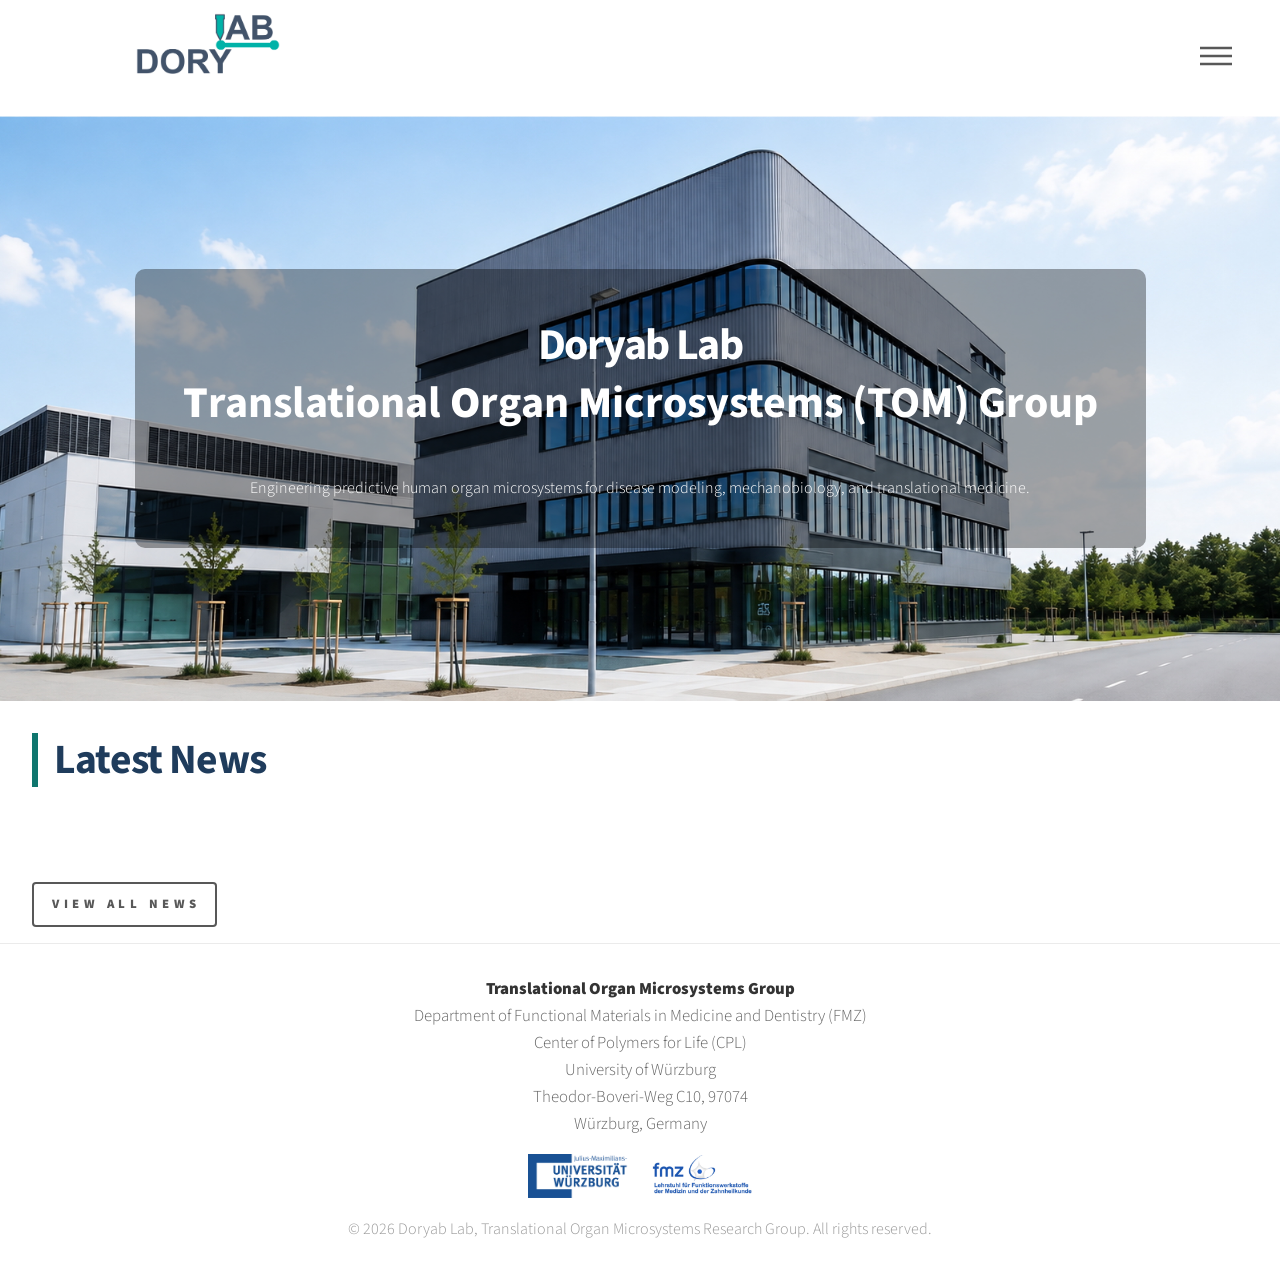
==== commit 12240b3e: "update 30 sept 2026" ====
--- a/index.html
+++ b/index.html
@@ -100,14 +100,6 @@
 
     <div class="news-slider">
 
-        <!-- PhD Position -->
-        <div class="news-item active">
-            <p>
-                <strong>August 2026:</strong>
-                Funded PhD position available in the TOM Group.
-                <a href="positions.html">Learn more →</a>
-            </p>
-        </div>
 
         <!-- Postdoctoral Opportunities -->
         <div class="news-item">
--- a/assets/css/main.css
+++ b/assets/css/main.css
@@ -4101,4 +4101,79 @@
 
 body.home-page #footer-minimal {
     margin-top: 0 !important;
+}
+.position-announcement h3 {
+	margin-top: 2em;
+	margin-bottom: 0.65em;
+}
+
+.position-announcement h3:first-of-type {
+	margin-top: 1.5em;
+}
+
+.position-announcement p {
+	margin-bottom: 1em;
+}
+
+.position-announcement hr {
+	margin: 2em 0;
+	border: 0;
+	border-top: 1px solid rgba(0, 0, 0, 0.12);
+}
+
+.phd-deadline {
+	margin-top: 1.5em;
+	padding: 1em 1.25em;
+	background: rgba(0, 150, 150, 0.05);
+	border-left: 3px solid #009999;
+}
+
+.phd-deadline p {
+	margin: 0;
+}
+
+.position-contact {
+	margin-bottom: 0;
+	font-size: 1.05em;
+}
+/* Positions page spacing */
+#main {
+	padding-bottom: 0;
+}
+
+#main > .inner {
+	padding-bottom: 2em;
+}
+
+.position-announcement {
+	margin-bottom: 0;
+}
+
+#footer-minimal {
+	margin-top: 0;
+	padding-top: 2em;
+	padding-bottom: 2em;
+}
+/* Positions page - short page layout */
+body.positions-page {
+	min-height: 100vh;
+	display: flex;
+	flex-direction: column;
+}
+
+body.positions-page #wrapper {
+	min-height: 100vh;
+	display: flex;
+	flex-direction: column;
+	width: 100%;
+}
+
+body.positions-page #main {
+	flex: 1;
+	min-height: 0 !important;
+	padding-bottom: 0;
+}
+
+body.positions-page #footer-minimal {
+	margin-top: auto;
 }
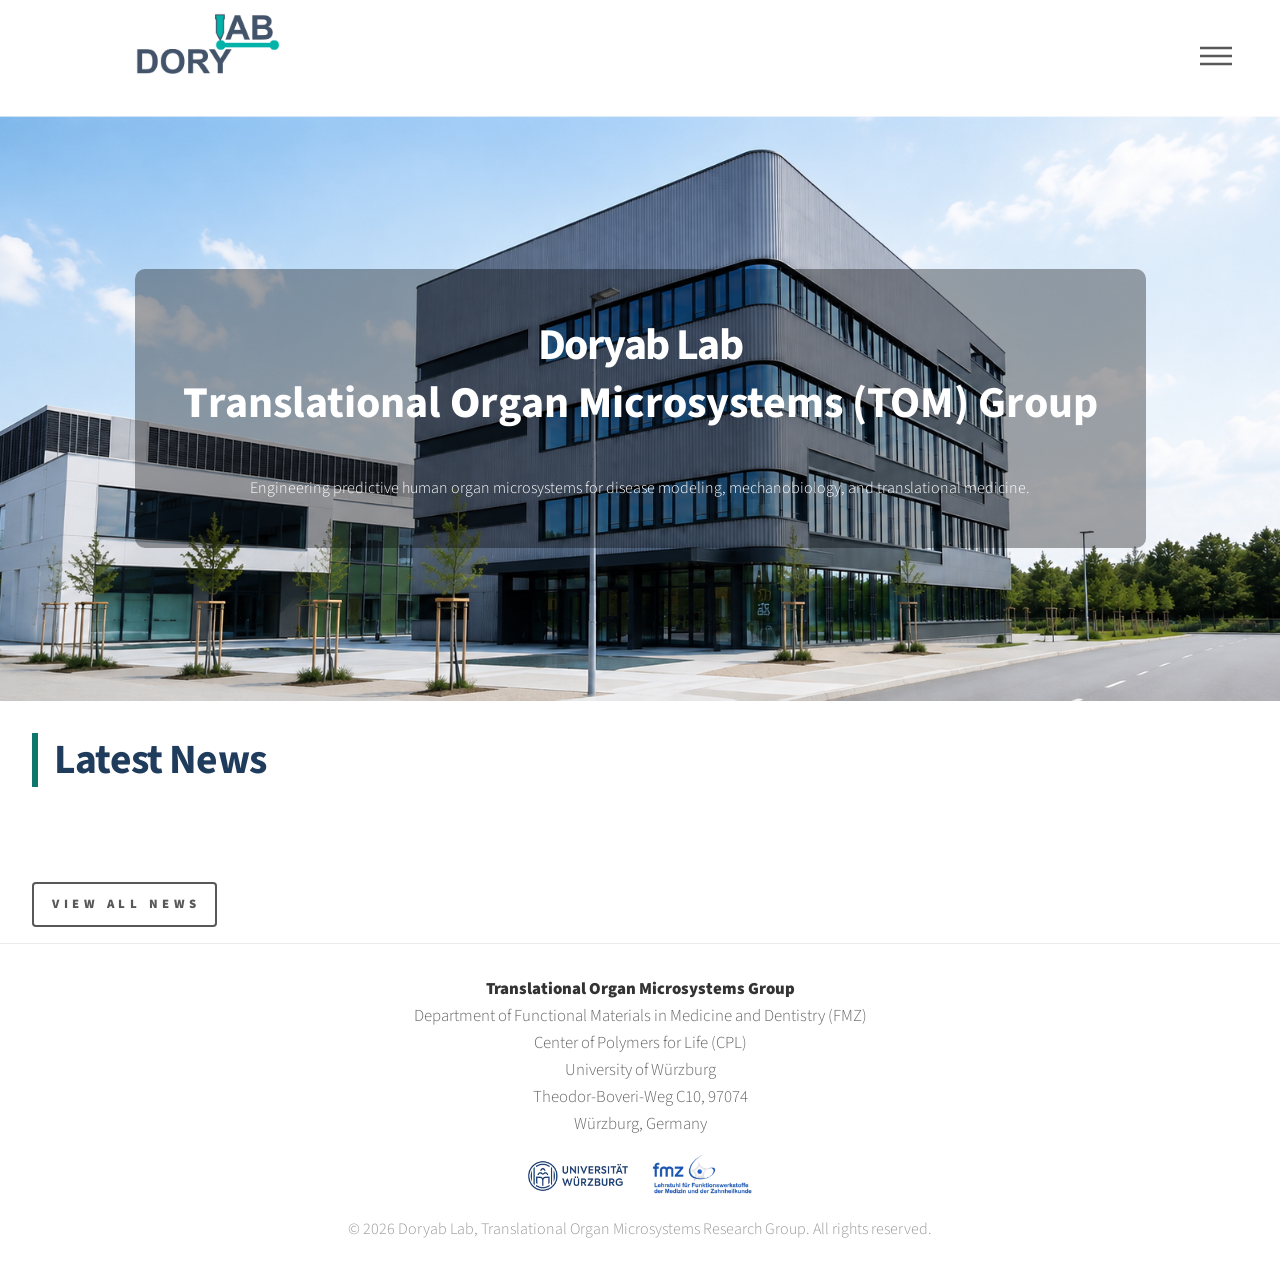
==== commit e5ef7828: "update Meet the team" ====
--- a/index.html
+++ b/index.html
@@ -132,7 +132,7 @@
         <!-- Lab Launch -->
         <div class="news-item">
             <p>
-                <strong>August 2026:</strong>
+                <strong>TOM Group:</strong>
                 Translational Organ Microsystems (TOM) Group established at the University of Würzburg.
                 <a href="news.html">Read more →</a>
             </p>
--- a/assets/css/main.css
+++ b/assets/css/main.css
@@ -4176,4 +4176,112 @@
 
 body.positions-page #footer-minimal {
 	margin-top: auto;
-}+}
+
+
+/* =========================================
+   TEAM BIOGRAPHY - READ MORE
+   ========================================= */
+
+.team-bio {
+    margin-bottom: 0.35rem;
+}
+
+/* Biography preview */
+
+.team-bio-preview {
+    margin: 0 0 0.4rem 0 !important;
+    padding: 0;
+    text-align: justify;
+    line-height: 1.7;
+    text-justify: inter-word;
+    hyphens: auto;
+}
+
+
+/* Full biography */
+.team-bio-full {
+    margin: 0;
+}
+
+.team-bio-full p {
+    margin-bottom: 0.9rem;
+    line-height: 1.7;
+}
+
+/* Hide inactive biography */
+.team-bio-preview[hidden],
+.team-bio-full[hidden] {
+    display: none !important;
+}
+
+/* Read more / Read less link */
+.team-info .team-read-more {
+    display: inline-flex;
+    align-items: center;
+    width: auto;
+    height: auto;
+    min-height: 0;
+
+    margin: 0.2rem 0 0.7rem 0;
+    padding: 0 0 3px 0;
+
+    background: transparent;
+    border: none;
+    border-bottom: 1px solid #168f91;
+    border-radius: 0;
+    box-shadow: none;
+
+    font-family: inherit;
+    font-size: 0.85em;
+    font-weight: 600;
+    letter-spacing: 0.02em;
+    line-height: 1.4;
+    text-transform: none;
+
+    color: #168f91;
+    cursor: pointer;
+    transition: color 0.2s ease, border-color 0.2s ease;
+}
+
+.team-info .team-read-more:hover {
+    color: #0b6668;
+    border-bottom-color: #0b6668;
+    background: transparent;
+    box-shadow: none;
+}
+
+.team-info .team-read-more:focus-visible {
+    outline: 2px solid #168f91;
+    outline-offset: 4px;
+}
+
+
+/* Spacing before research interests */
+.team-bio + strong {
+    display: block;
+    margin-top: 0.25rem;
+    margin-bottom: 0.4rem;
+}
+
+
+/* OUR TEAM IS GROWING */
+
+.team-growing h2 {
+    margin: 0 0 1.2rem 0 !important;
+}
+
+.team-growing p {
+    margin: 0 0 0.8rem 0 !important;
+    padding: 0;
+    line-height: 1.65;
+}
+
+.team-growing p:last-child {
+    margin-bottom: 0 !important;
+}
+
+.team-growing {
+    padding-bottom: 1.5rem;
+}
+
